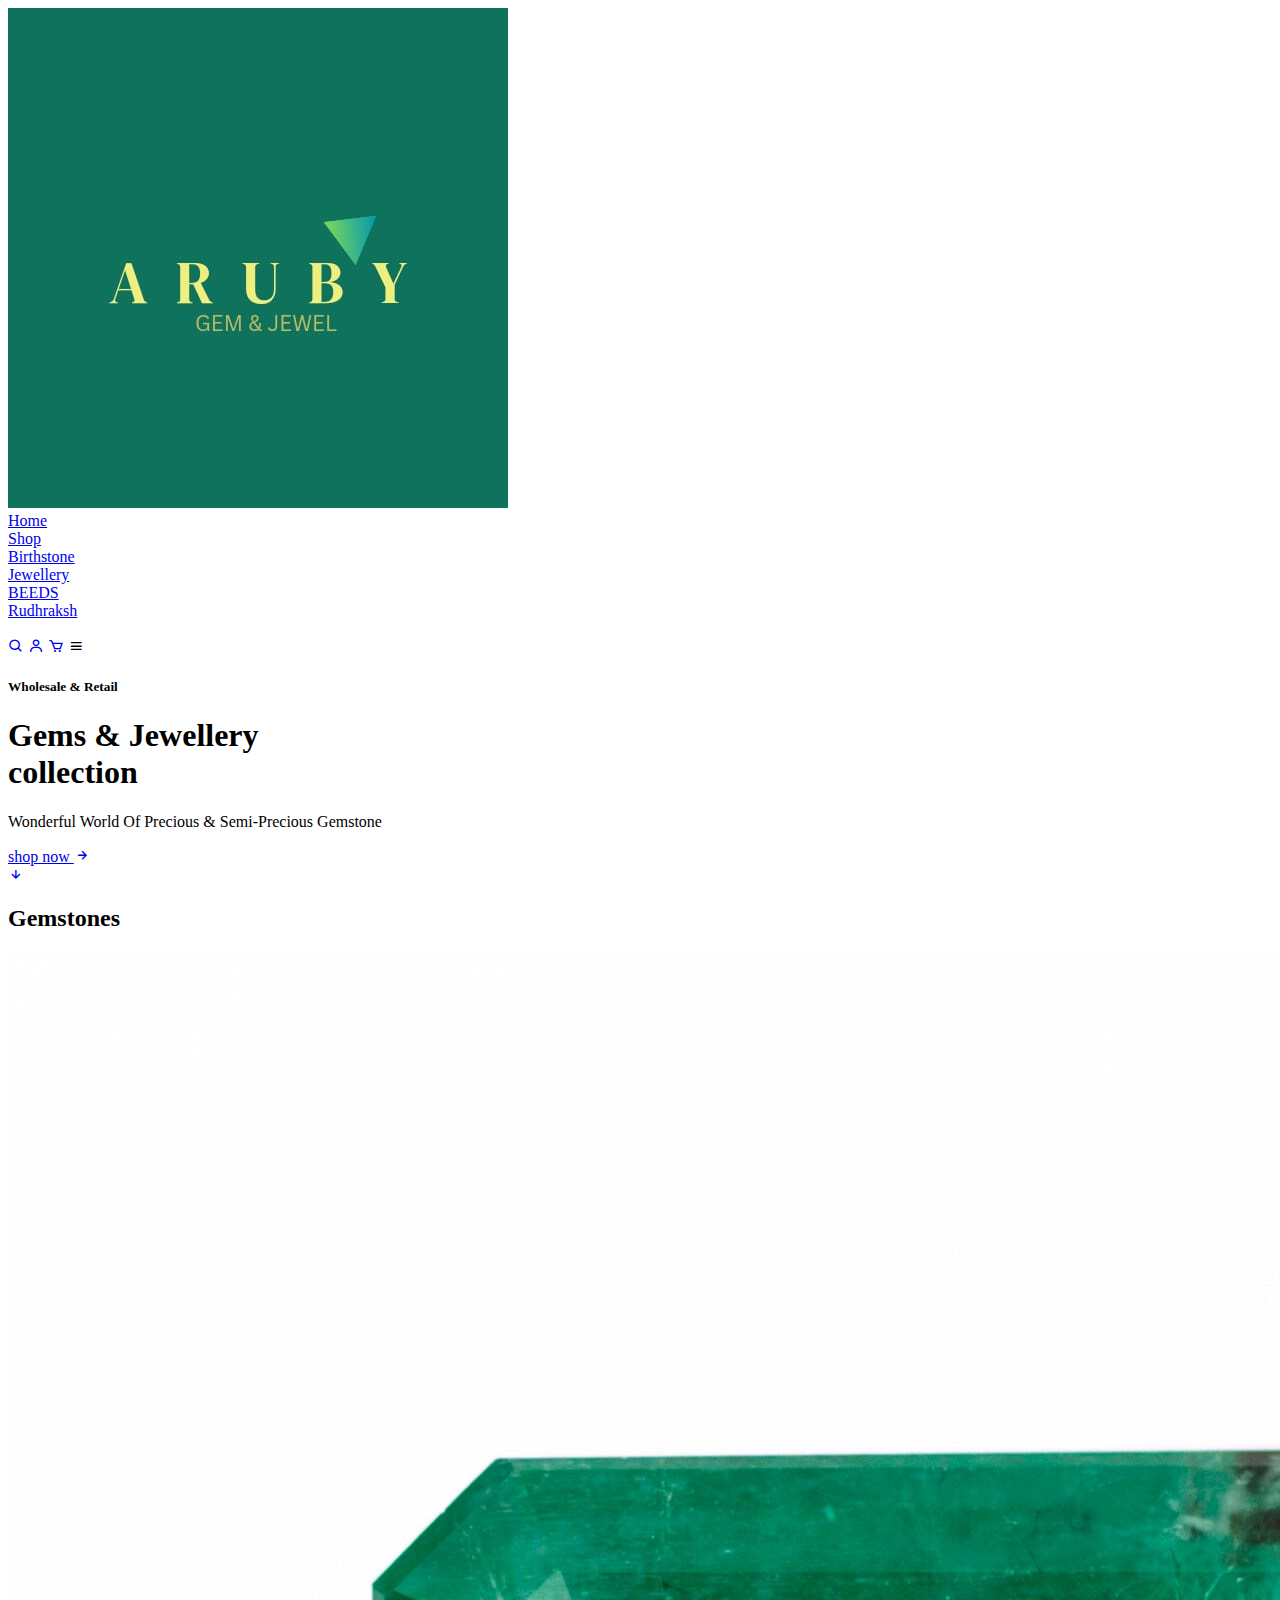
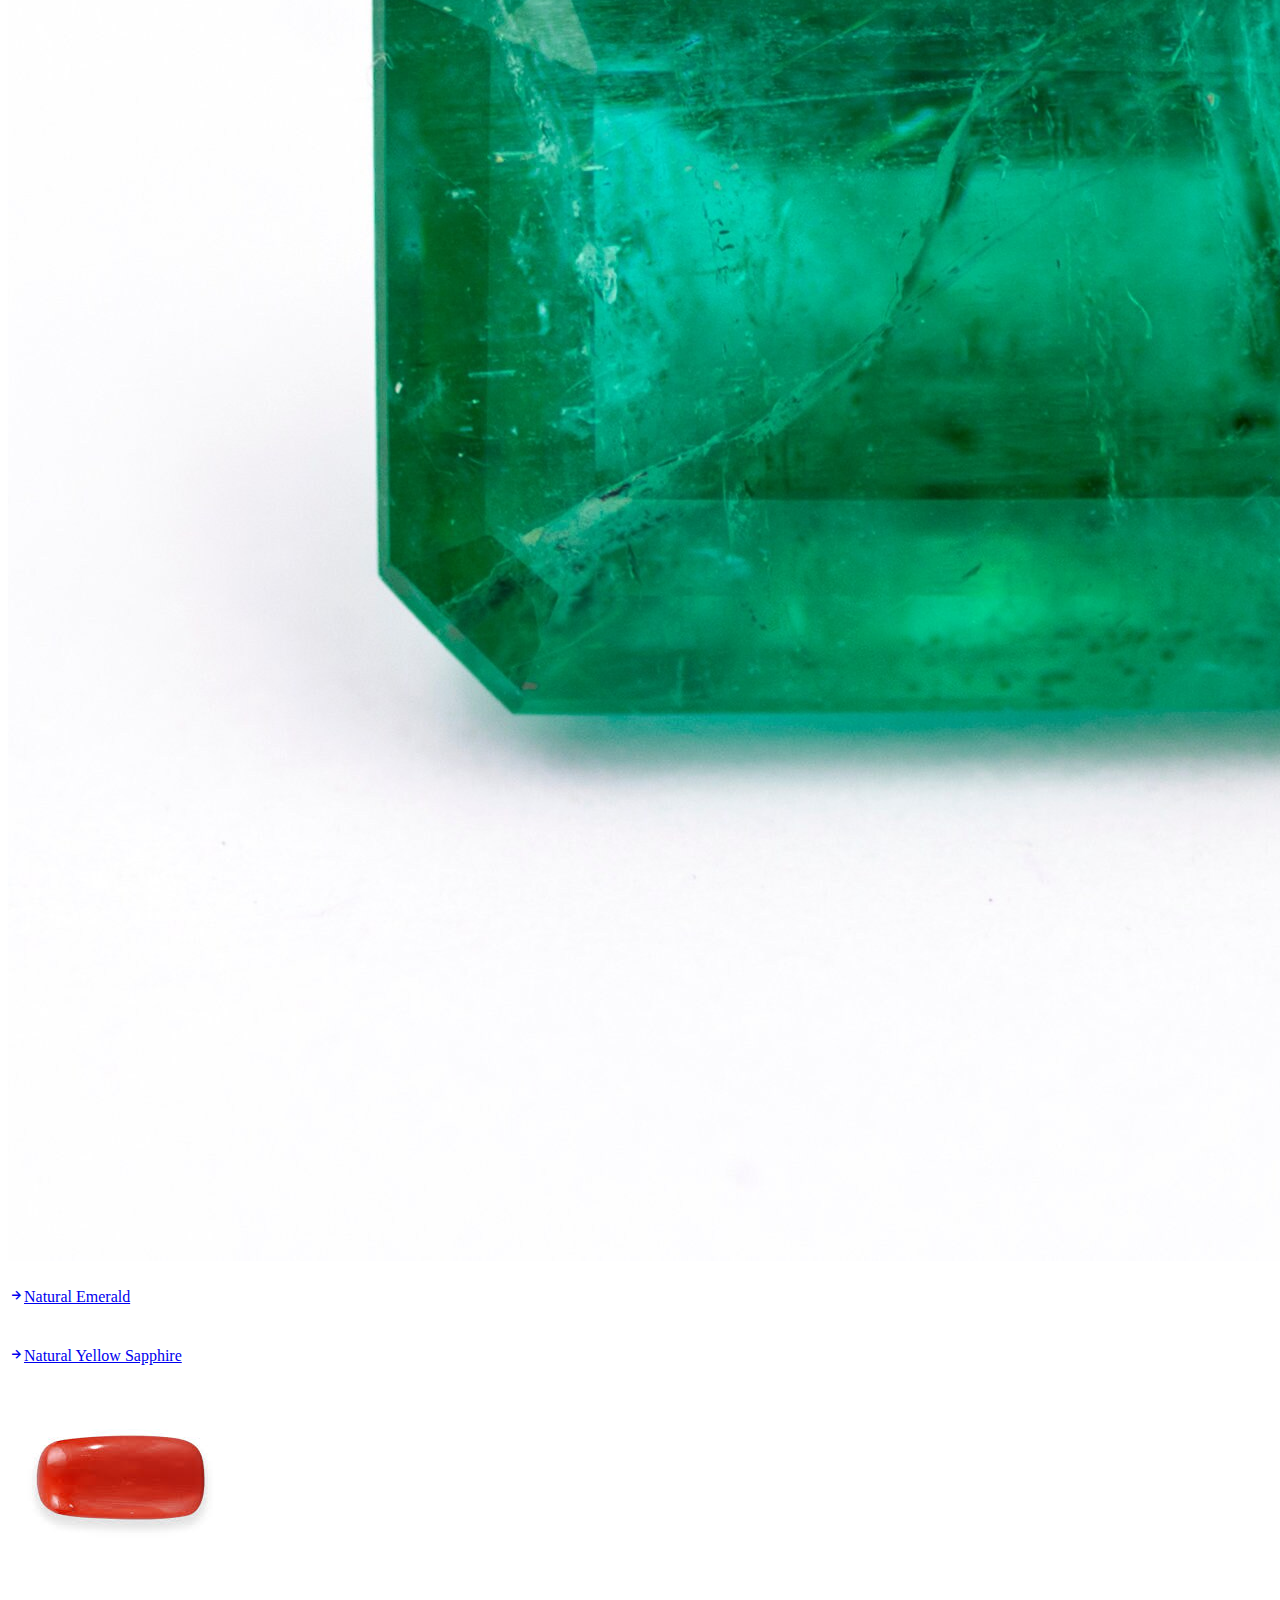
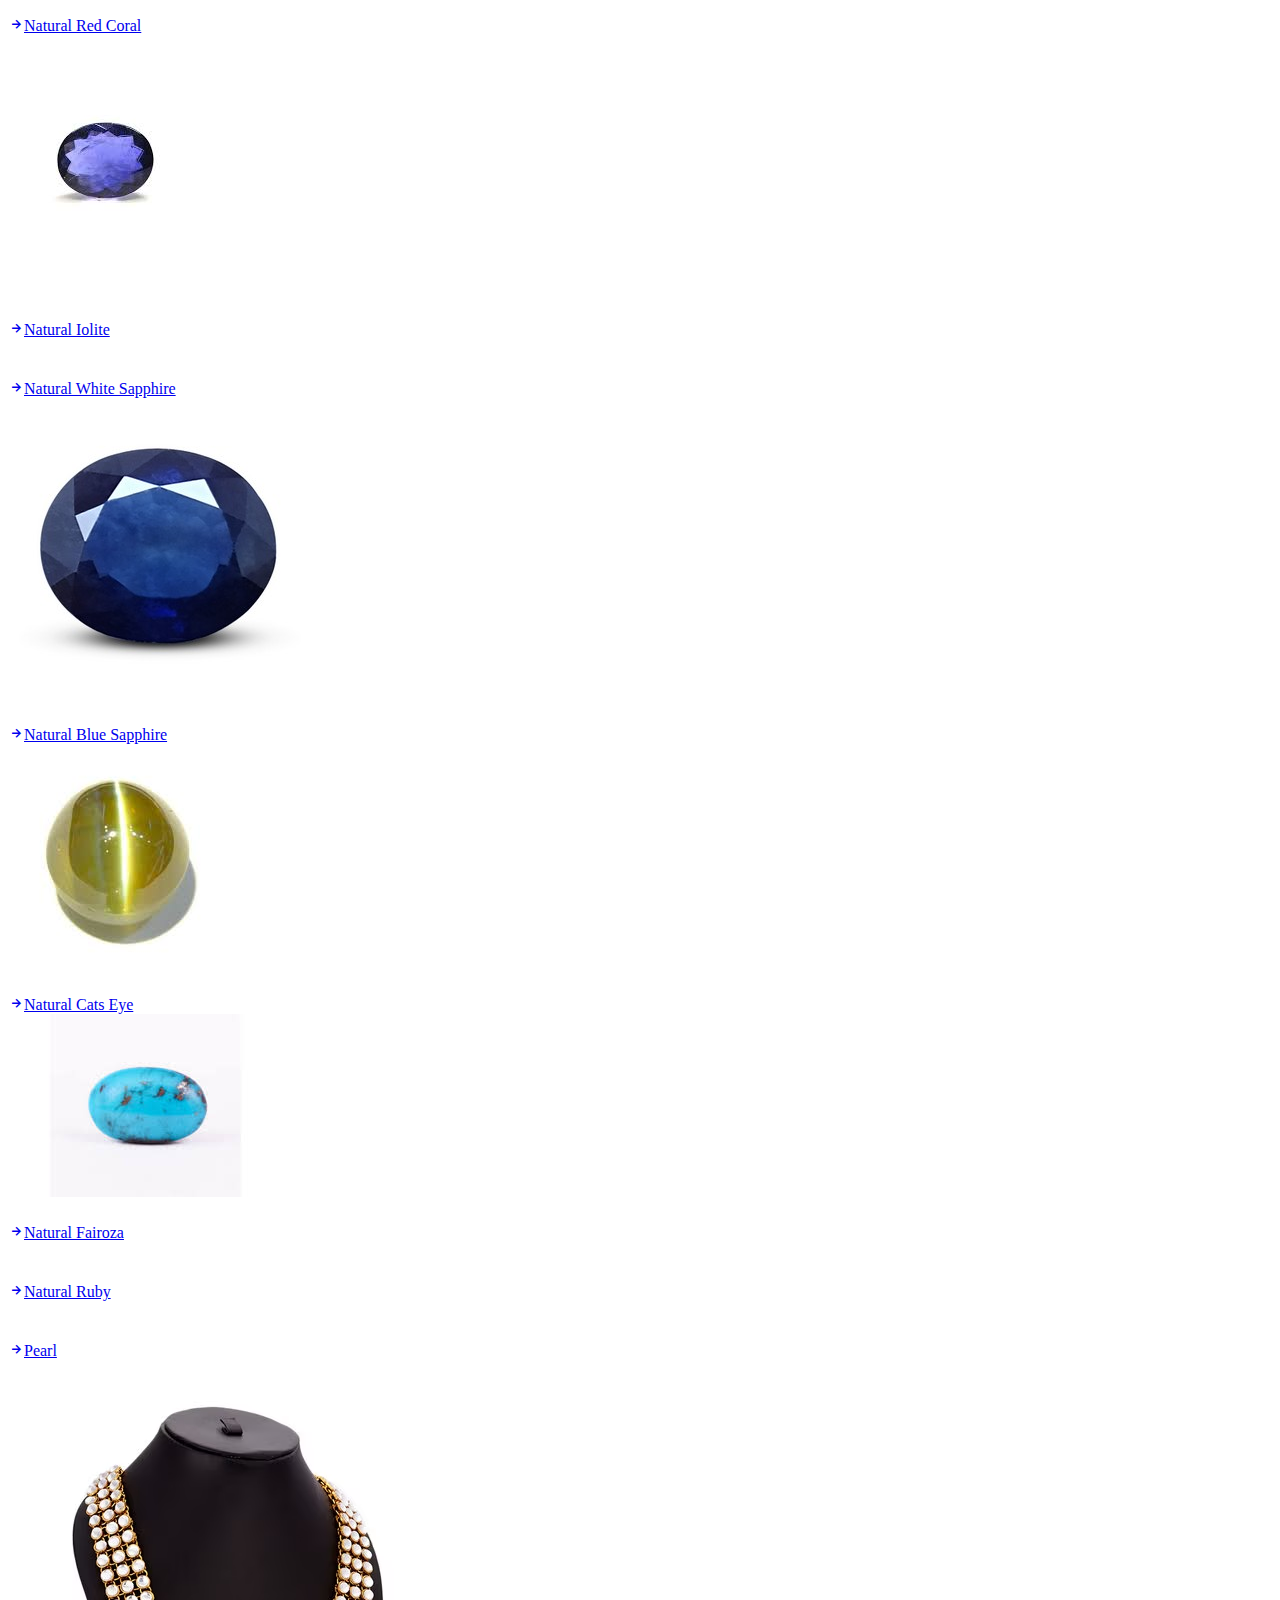
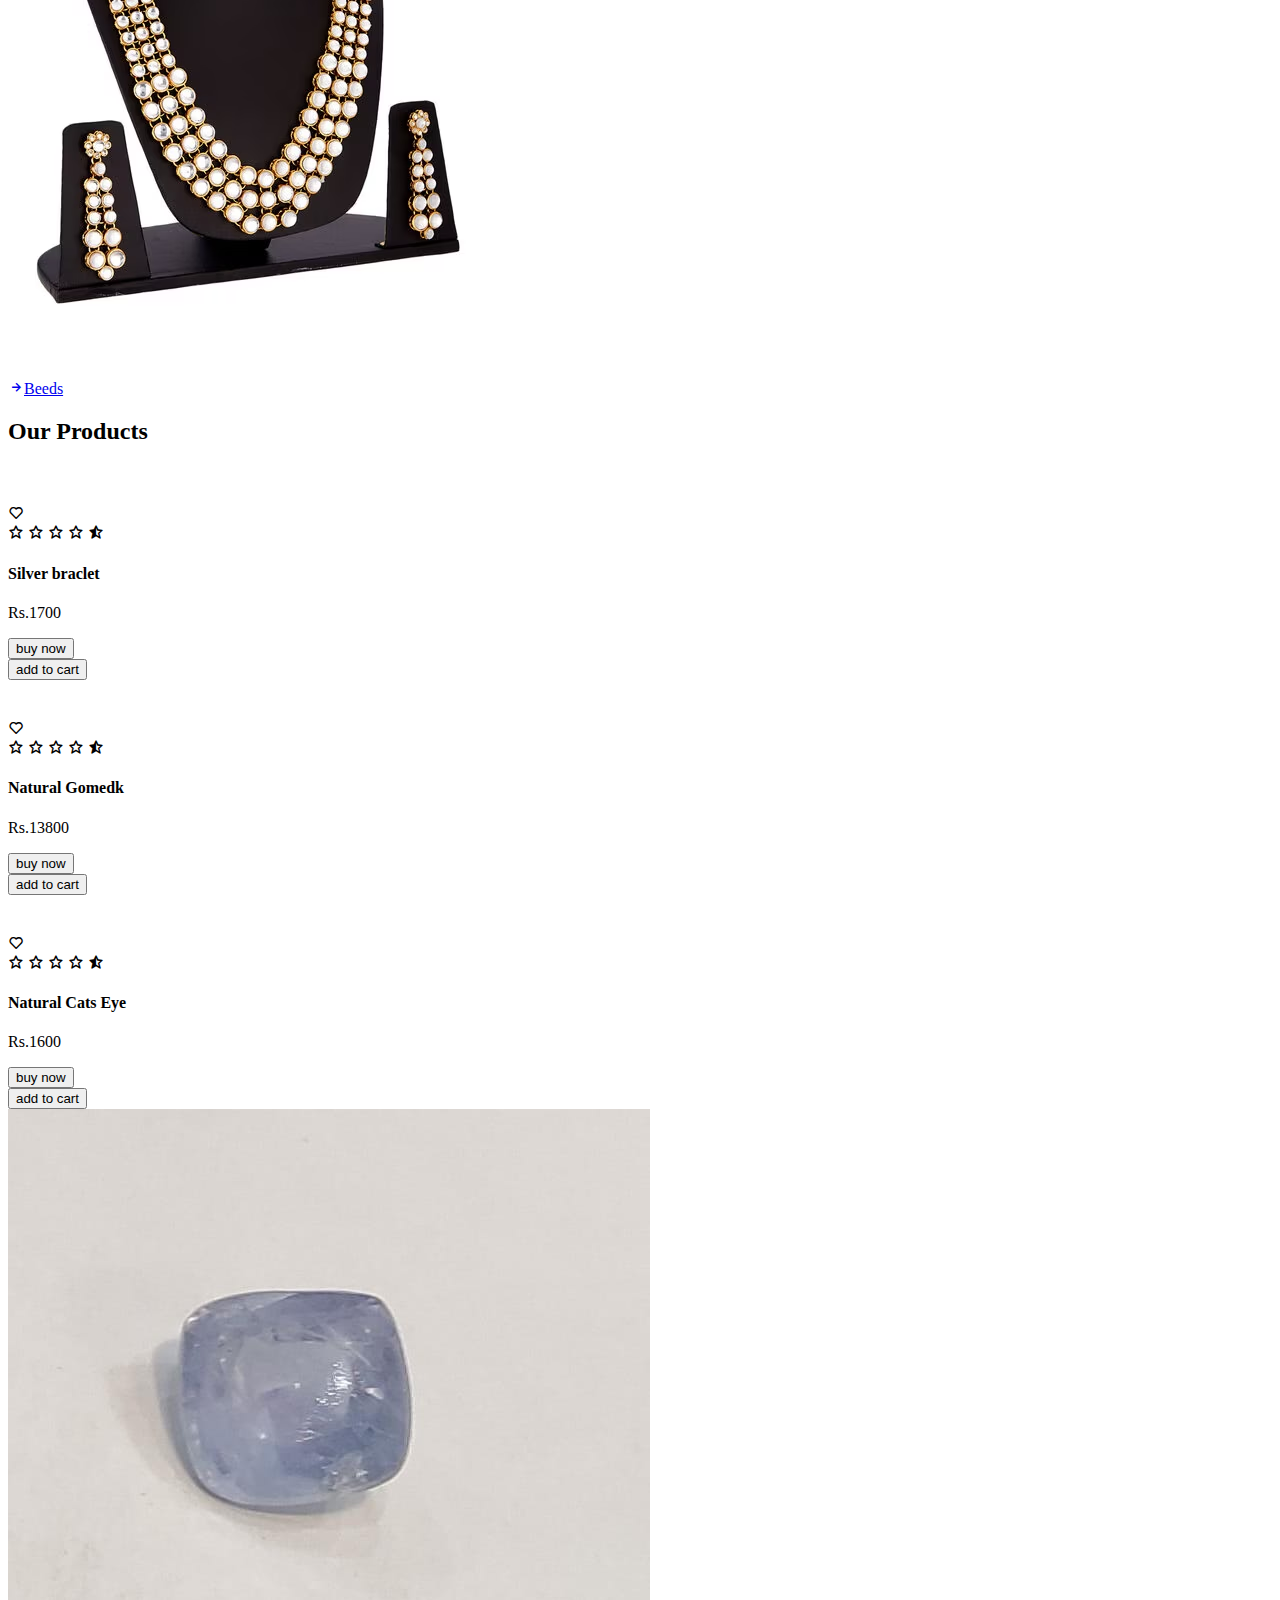
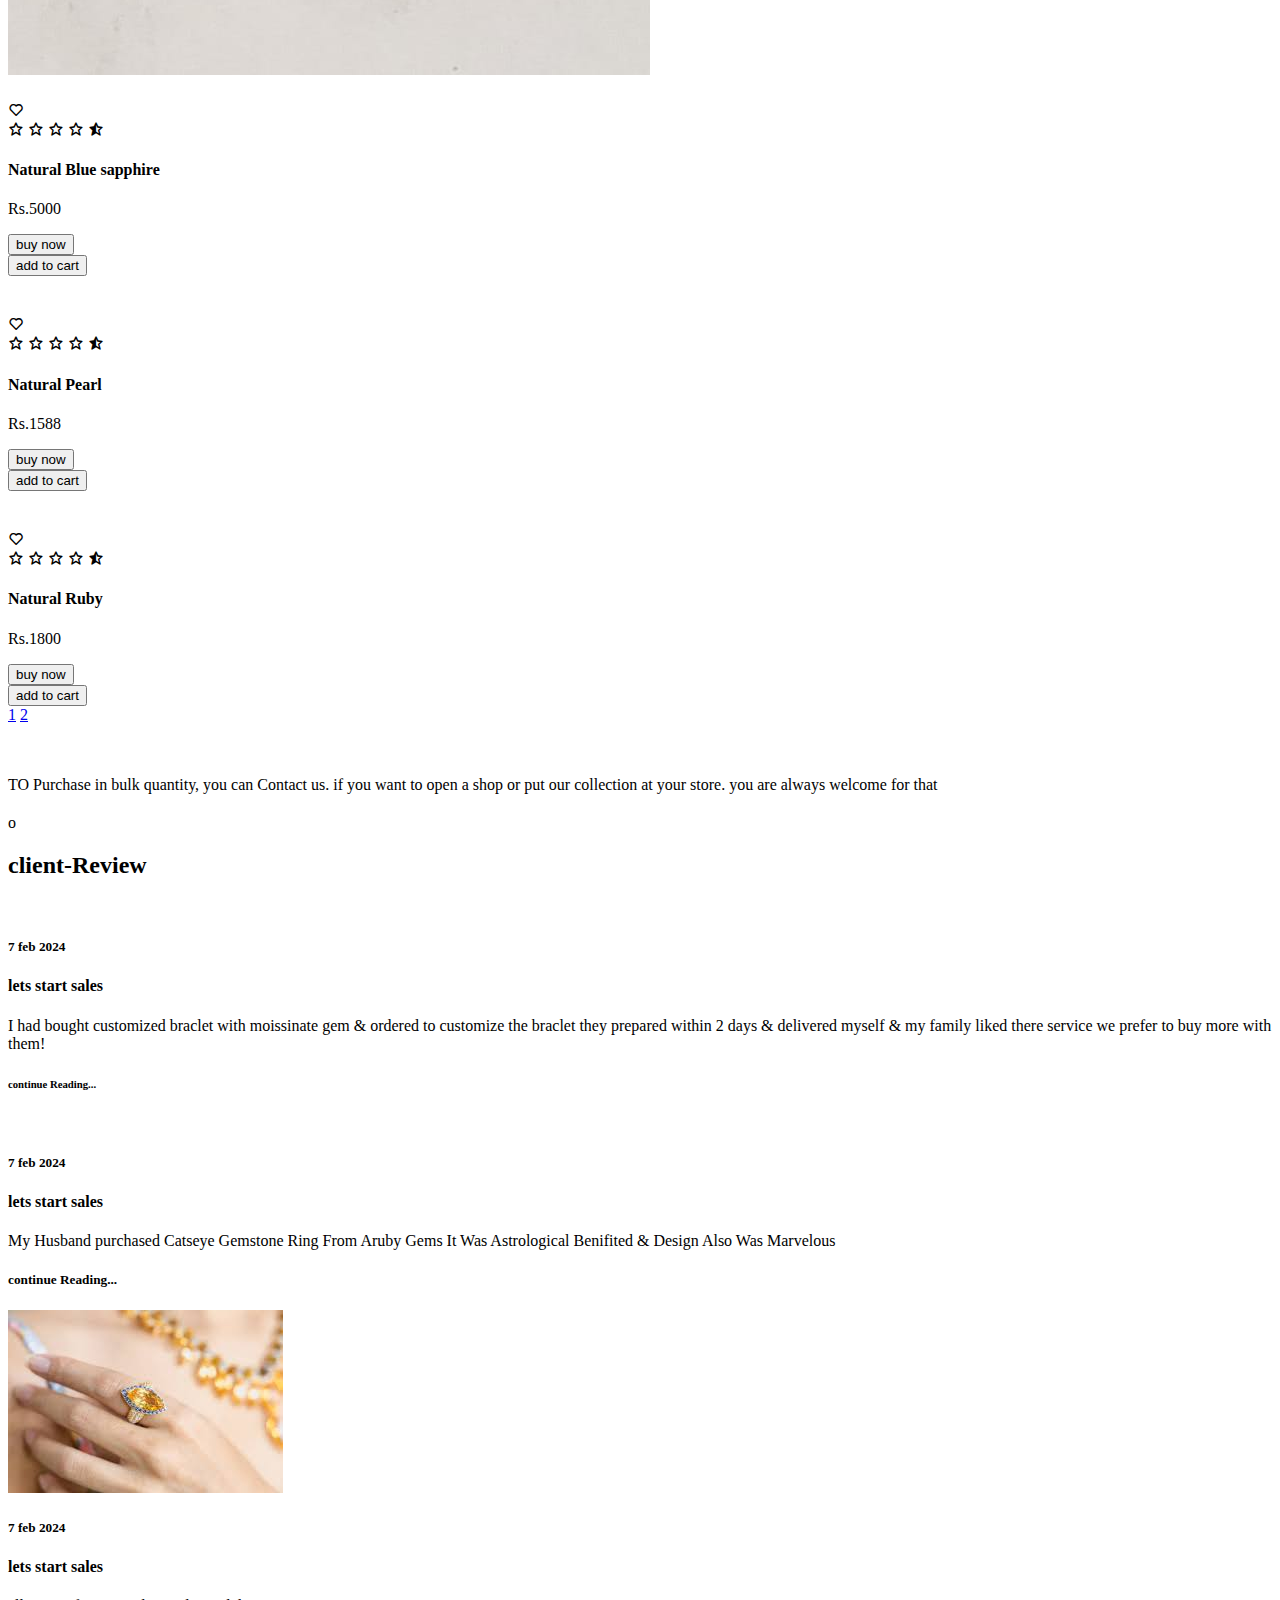
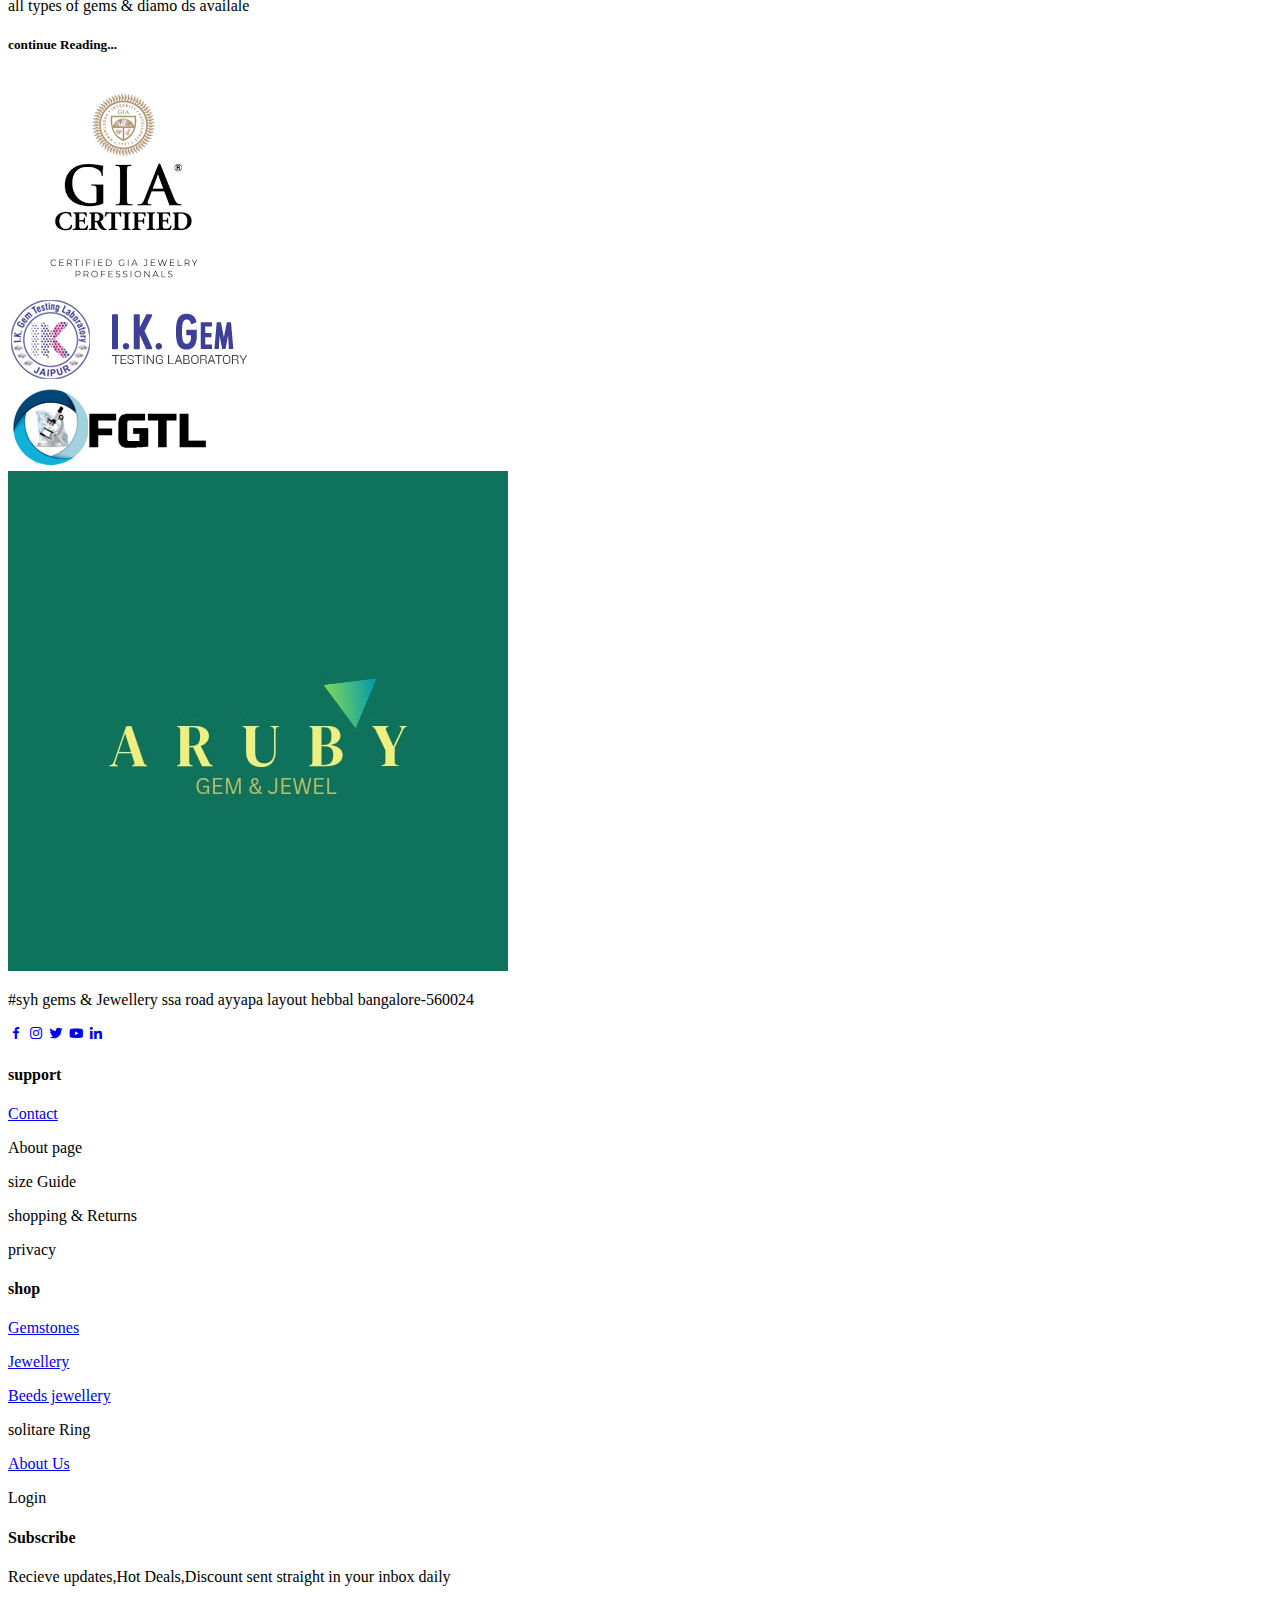
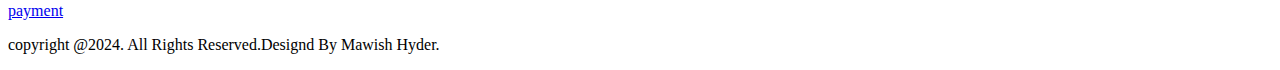
==== index.html @ 0c0f2cfe "add" ====
<!DOCTYPE html>
<body lang="en">
<head>
    <meta charset="UTF-8">
    <meta http-equiv="X-UA-Compatible" content="IE=edge">
    <meta name="viewport" content="width=device-width, initial-scale=1.0">
    <meta name="description" content="Shop online on our gemstone portal or visit our Bengaluru Store to explore the finest range of natural colored gemstones &amp; diamonds with authenticity certificate.">
    <meta name="keywords" content="yellow sapphire, blue sapphire, emerald, ruby, diamond, natural gemstone, real gemstone, gemstone portal">
    <title> Eccommerce Responsive full website</title>
    <!--css-link-->
    <link rel="stylesheet" href="style.css">
    <link rel="preconnect" href="https://fonts.googleapis.com">
<link rel="preconnect" href="https://fonts.gstatic.com" crossorigin>
<link href="https://fonts.googleapis.com/css2?family=Jost:wght@100;200;300;400;500;
600;700&display=swap" rel="stylesheet">
<link rel="stylesheet">

<link rel="stylesheet" href="https://cdnjs.cloudflare.com/ajax/libs/font-awesome/4.7.0/css/font-awesome.min.css" integrity="sha512-DTOQO9RWCH3ppGqcWaEA1BIZOC6xxalwEsw9c2QQeAIftl+Vegovlnee1c9QX4TctnWMn13TZye+giMm8e2LwA==" crossorigin="anonymous"
referrerpolicy="no-referrer" />

<link rel="stylesheet"
  href="https://unpkg.com/boxicons@latest/css/boxicons.min.css">
  </head>
</body>

  <header>
    <a href="#"class="logo"><img src="logo1 (1).jpeg"alt=""></a>

            <u1 class="navmenu">
                <li><a class="active" href="index.html">Home</a></li>
               <li><a href="shop.html">Shop</a></li>
                <li><a href="products syh/gemstones.html">Birthstone</a></li>
                <li><a href="jewellery.html">Jewellery</a></li>
                <li><a href="beeds/beeds.html">BEEDS</a></li>

                <li><a href="#">Rudhraksh</a></li>
                <li id="lg-bag"><a href="add to cart.html/addtocart.html"><i class="far fa-shopping-bag"></i></a></li>
                <a href="#" id="close"><i class="far fa-shopping-bag"></i></a>
                
            </u1>
            <!--for responsive button-->
        <div class="nav-icon">
            <a href="#"><i class='bx bx-search'></i></a>
            <a href="#"><i class='bx bx-user'></i></a>
            <a href="#"><i class='bx bx-cart'></i></a>
            
            <div class="bx bx-menu" id="menu-icon"></div>
        </div>
         </header>
    <section class="main-home">
        <div class="main-text">

            <h5>Wholesale & Retail</h5>
            <h1>Gems & Jewellery<br>collection</h1>
            <p>Wonderful World Of Precious & Semi-Precious Gemstone</p>

            <a href="shop.html" class="main-btn">shop now <i class='bx bx-right-arrow-alt'></i></a>
        </div>

        <div class="down-arrow">
            <a href="#gemstones" class="down"><i class='bx bx-down-arrow-alt' ></i></a>
        </div>
        
    </section>
    
    <!--gemstone-->
</section class="gemstones" id="gemstones">
<div class="center-text">
    <h2>Gemstones</h2>
</div>

         <div class="products">
            <div class="row">
                <img src="emerald - Copy.jpg" alt="" >
                <div class="product-text">
                    <h5></h5>
                    <p></p>
                </div>

                <div class="arrow">
                    <a href="emerald.html"><i class='bx bx-right-arrow-alt' ></i>Natural Emerald</a>
                </div>
                </div>
                <div class="row">
                    <img src="pukhraj.webp" alt="" >
                    <div class="product-text">
                        <h5></h5>
                        <p></p>
                    </div>
    
                    <div class="arrow">
                        <a href="pukhraj.html"><i class='bx bx-right-arrow-alt' ></i>Natural Yellow Sapphire</a>
                    </div>
                    </div>
                    <div class="row">
                        <img src="coral.jpg" alt="" >
                        <div class="product-text">
                            <h5></h5>
                            <p></p>
                        </div>
        
                        <div class="arrow">
                            <a href="coral.html"><i class='bx bx-right-arrow-alt' ></i>Natural Red Coral</a>
                        </div>
                        </div>
                        <div class="row">
                            <img src="iolite.jpg" alt="" >
                            <div class="product-text">
                                <h5></h5>
                                <p></p>
                            </div>
            
                            <div class="arrow">
                                <a href="#"><i class='bx bx-right-arrow-alt' ></i>Natural Iolite</a>
                            </div>
                            </div>
                            <div class="row">
                                <img src="white sapphire.jpg" alt="" >
                                <div class="product-text">
                                    <h5></h5>
                                    <p></p>
                                </div>
                
                                <div class="arrow">
                                    <a href="#"><i class='bx bx-right-arrow-alt' ></i>Natural White Sapphire</a>
                                </div>
                                </div>
                    <div class="row">
                        <img src="Blue-Sapphire-Gemstone111111111 copy.jpg" alt="" >
                        <div class="product-text">
                            <h5></h5>
                            <p></p>
                        </div>

                        <div class="arrow">
                    <a href="blue.html"><i class='bx bx-right-arrow-alt' ></i>Natural Blue Sapphire</a>
                </div>
                </div>
                <div class="row">
                    <img src="cats eye ew.jpg" alt="" >
                    <div class="product-text">
                        <h5></h5>
                        <p></p>
                    </div>
                        <div class="arrow">
                            <a href="cats.html"><i class='bx bx-right-arrow-alt' ></i>Natural Cats Eye</a>
                        </div>
                    </div>
                        <div class="row">
                            <img src="ira fairoa ew.jpg" alt="" >
                            <div class="product-text">
                                <h5></h5>
                                <p></p>
                            </div>
                            <div class="arrow">
                                <a href="#"><i class='bx bx-right-arrow-alt' ></i>Natural Fairoza</a>
                            </div>
                            </div>
                            <div class="row">
                                <img src="gomed-hessonite-stone.jpg" alt="" >
                                <div class="product-text">
                                    <h5></h5>
                                    <p></p>
                                </div>
        
                                <div class="arrow">
                            <a href="ruby.html"><i class='bx bx-right-arrow-alt' ></i>Natural Ruby</a>
                        </div>
                        </div>
                        <div class="row">
                            <img src="pearl.jpg" alt="" >
                            <div class="product-text">
                                <h5></h5>
                                <p></p>
                            </div>
                                <div class="arrow">
                                    <a href="pearl.html"><i class='bx bx-right-arrow-alt' ></i>Pearl</a>
                                </div>
                            </div>
                                <div class="row">
                                    <img src="beedsimg.avif" alt="" >
                                    <div class="product-text">
                                        <h5></h5>
                                        <p></p>
                                    </div>
                                    <div class="arrow">
                                        <a href="beeds/beeds.html"><i class='bx bx-right-arrow-alt' ></i>Beeds</a>
                                    </div>
                                    </div>
                        </div>



                    </section>
           <style>
            .intl-tel-input,
                    .iti {
                        width: 100%;
                    }
                </style>
                <style>
                    .add-to-wishlist {
                        color: red;
                    }
            
                    .js-cookie-consent.cookie-consent {
                        background: #eaeff4;
                        color: #4c545f;
                        position: fixed;
                        padding: 11px 30px;
                        bottom: 0;
                        width: 100%;
                    }
            
                    .js-cookie-consent-agree.cookie-consent__agree {
                        padding: 4px 11px;
                        font-family: "Mulish";
                        font-size: 14px;
                        color: white;
                        border-radius: 4px;
                        background: var(--button, linear-gradient(90deg, #a8b3d9 0%, #162c55 100%));
                        border: 0;
                        font-weight: bold;
                        text-transform: uppercase;
                        cursor: pointer;
                        position: absolute;
                        right: 68px;
                        top: 7px;
                    }
                </style>
                <!-- Global site tag (gtag.js) - Google Analytics -->
            
                <!-- Google tag (gtag.js) -->
                <script async src="https://www.googletagmanager.com/gtag/js?id=G-P255GEZPVM"></script>
                <script>
                    window.dataLayer = window.dataLayer || [];
            
                    function gtag() {
                        dataLayer.push(arguments);
                    }
                    gtag('js', new Date());
                    gtag('config', 'G-P255GEZPVM');
                    gtag('config', 'AW-820262520');
                </script>
            
                <!-- Hotjar Tracking Code for my site -->
                <script>
                    (function(h, o, t, j, a, r) {
                        h.hj = h.hj || function() {
                            (h.hj.q = h.hj.q || []).push(arguments)
                        };
                        h._hjSettings = {
                            hjid: 3851968,
                            hjsv: 6
                        };
                        a = o.getElementsByTagName('head')[0];
                        r = o.createElement('script');
                        r.async = 1;
                        r.src = t + h._hjSettings.hjid + j + h._hjSettings.hjsv;
                        a.appendChild(r);
                    })(window, document, 'https://static.hotjar.com/c/hotjar-', '.js?sv=');
                </script>
            
            
            
            
            
            
            
                <!-- Event snippet for Call from Mobile Website conversion page
                    In your html page, add the snippet and call gtag_report_conversion when someone clicks on the chosen link or button. -->
                <script>
                    function gtag_report_conversion(url) {
                        var callback = function() {
                            if (typeof(url) != 'undefined') {
                                window.location = url;
                            }
                        };
                        gtag('event', 'conversion', {
                            'send_to': 'AW-820262520/v2BWCNLT5pUBEPjskIcD',
                            'event_callback': callback
                        });
                        return false;
                    }
                </script>
            
                <!-- Basic Code: Facebook Pixel Code -->
                <script>
                    ! function(f, b, e, v, n, t, s) {
                        if (f.fbq) return;
                        n = f.fbq = function() {
                            n.callMethod ?
                                n.callMethod.apply(n, arguments) : n.queue.push(arguments)
                        };
                        if (!f._fbq) f._fbq = n;
                        n.push = n;
                        n.loaded = !0;
                        n.version = '2.0';
                        n.queue = [];
                        t = b.createElement(e);
                        t.async = !0;
                        t.src = v;
                        s = b.getElementsByTagName(e)[0];
                        s.parentNode.insertBefore(t, s)
                    }(window, document, 'script',
                        'https://connect.facebook.net/en_US/fbevents.js');
                    fbq('init', '410404127028620');
                </script>
                <script>
                    fbq('track', 'Search');
                    fbq('track', 'PageView');
                    fbq('track', 'ViewContent');
                    fbq('track', 'Contact');
                    fbq('track', 'Lead');
                </script>
                <noscript><img height="1" width="1" style="display:none"
                        src=""></noscript>
                <!-- End Facebook Pixel Code -->
            
                <!--- Added for SEO purpose -->
            
                <meta name="facebook-domain-verification" content="nob0b8kdei02yi5h8h9pfzkxrlmgpz">
                <!-- Bing Conversion Code Start here -->
                <script>
                    (function(w, d, t, r, u) {
                        var f, n, i;
                        w[u] = w[u] || [], f = function() {
                                var o = {
                                    ti: "9900995752",
                                    enableAutoSpaTracking: true
                                };
                                o.q = w[u], w[u] = new UET(o), w[u].push("pageLoad")
                            },
                            n = d.createElement(t), n.src = r, n.async = 1, n.onload = n.onreadystatechange = function() {
                                var s = this.readyState;
                                s && s !== "loaded" && s !== "complete" || (f(), n.onload = n.onreadystatechange = null)
                            },
                            i = d.getElementsByTagName(t)[0], i.parentNode.insertBefore(n, i)
                    })
                    (window, document, "script", "//bat.bing.com/bat.js", "uetq");
                </script>
                    <!-- Bing Conversion Code ends here -->

    <!-- Taboola Pixel Code -->
    <script type='text/javascript'>
        window._tfa = window._tfa || [];
        window._tfa.push({
            notify: 'event',
            name: 'page_view',
            id: 1558213
        });
        ! function(t, f, a, x) {
            if (!document.getElementById(x)) {
                t.async = 1;
                t.src = a;
                t.id = x;
                f.parentNode.insertBefore(t, f);
            }
        }(document.createElement('script'),
            document.getElementsByTagName('script')[0],
            '//cdn.taboola.com/libtrc/unip/1558213/tfa.js',
            'tb_tfa_script');
    </script>
    <!-- End of Taboola Pixel Code -->
    <style>
        div#sort-block fieldset#msorting .d-block:nth-child(1) {
            border-right: 1px solid #000;
        }

        .desktop-filter .dropdown-menu label,
        .desktop-filter .dropdown-menu input {
            margin-top: 0px;
            font-size: 14px;
            position: relative;
            left: -14px;
            top: 3px;
        }

        .card-slt-actv {
            background: #ddd9d9;
            padding: 5px 10px;
            border-radius: 5px;
            color: #000;
            margin: 0 10px 0px 0px;
        }

        .card-slt-actv a {
            margin-left: 5px;
        }

        .selected {
            display: inline-flex;
            padding: 10px 30px;
            margin-bottom: 0;
        }

        @media (max-width:768px) {
            #desktopFilter {
                display: none;
            }
        }
        </style>
<!--Birthstone-->
</section class="Birthstone" id="Birthstone">
<div class="center-text">
    <h2>Our Products</h2>
</div>


<div class="products">
    <div class="row">
        <img src="silvder1.jpeg" alt="" >
        <div class="product-text">
            <h5></h5>
        </div>

        <div class="heart-icon">
            <i class='bx bx-heart'></i>
        </div>
        <div class="ratting">
            <i class='bx bx-star' ></i>
            <i class='bx bx-star' ></i>
            <i class='bx bx-star' ></i>
            <i class='bx bx-star' ></i>
            <i class='bx bxs-star-half' ></i>
        </div>
    <div class="price">
        <h4>Silver braclet </h4>
        <p>Rs.1700</p>
        <div class="btn-groups">
            <button type="button" class="buy now">
                <i class="fas fa-shopping-wallet"></i> buy now
            </button>
        </div>

            <div class="btn-groups">
                <button type="button" class="add-cart-btn">
                    <i class="fas fa-shopping-cart"></i> add to cart
                </button>
            </div>
    
    </div>
    </div>
    
    <div class="row" onclick="window.location.href='sproduct.html'">
        <img src="gomedk clear.jpeg" alt="" >
       <div class="product-text">
           <h5></h5>
       </div>

       <div class="heart-icon">
           <i class='bx bx-heart'></i>
       </div>
       <div class="ratting">
           <i class='bx bx-star' ></i>
           <i class='bx bx-star' ></i>
           <i class='bx bx-star' ></i>
           <i class='bx bx-star' ></i>
           <i class='bx bxs-star-half' ></i>
       </div>

   <div class="price">
       <h4>Natural Gomedk </h4>
        <p>Rs.13800</p>
        <div class="btn-groups">
            <button type="button" class="buy now">
                <i class="fas fa-shopping-wallet"></i> buy now
            </button>
        </div>

            <div class="btn-groups">
                <button type="button" class="add-cart-btn">
                    <i class="fas fa-shopping-cart"></i> add to cart
                </button>
            </div>
    </div>
    </div>
    <div class="row">
        <img src="WhatsApp Image 2023-11-11 at 9.13.48 PM.jpeg" alt="" >
        <div class="product-text">
            <h5></h5>
        </div>
        <div class="heart-icon">
            <i class='bx bx-heart'></i>
        </div>
        <div class="ratting">
            <i class='bx bx-star' ></i>
            <i class='bx bx-star' ></i>
            <i class='bx bx-star' ></i>
            <i class='bx bx-star' ></i>
            <i class='bx bxs-star-half' ></i>
        </div>

    <div class="price">
        <h4>Natural Cats Eye</h4>
        <p>Rs.1600</p>
        <div class="btn-groups">
            <button type="button" class="buy now">
                <i class="fas fa-shopping-wallet"></i> buy now
            </button>
        </div>

            <div class="btn-groups">
                <button type="button" class="add-cart-btn">
                    <i class="fas fa-shopping-cart"></i> add to cart
                </button>
            </div>
    </div>
    </div>
    <div class="row">
        <img src="cey lue.jpg" alt="" >
        <div class="product-text">
            <h5></h5>
        </div>
        <div class="heart-icon">
            <i class='bx bx-heart'></i>
        </div>
        <div class="ratting">
            <i class='bx bx-star' ></i>
            <i class='bx bx-star' ></i>
            <i class='bx bx-star' ></i>
            <i class='bx bx-star' ></i>
            <i class='bx bxs-star-half' ></i>
        </div>

    <div class="price">
        <h4>Natural Blue sapphire</h4>
        <p>Rs.5000</p>
        <div class="btn-groups">
            <button type="button" class="buy now">
                <i class="fas fa-shopping-wallet"></i> buy now
            </button>
        </div>

            <div class="btn-groups">
                <button type="button" class="add-cart-btn">
                    <i class="fas fa-shopping-cart"></i> add to cart
                </button>
            </div>
    </div>
    </div>
    <div class="row">
        <img src="pearl.jpg" alt="" >
        <div class="product-text">
            <h5></h5>
        </div>
        <div class="heart-icon">
            <i class='bx bx-heart'></i>
        </div>
        <div class="ratting">
            <i class='bx bx-star' ></i>
            <i class='bx bx-star' ></i>
            <i class='bx bx-star' ></i>
            <i class='bx bx-star' ></i>
            <i class='bx bxs-star-half' ></i>
        </div>

    <div class="price">
        <h4>Natural Pearl</h4>
        <p>Rs.1588</p>
        <div class="btn-groups">
            <button type="button" class="buy now">
                <i class="fas fa-shopping-wallet"></i> buy now
            </button>
        </div>

            <div class="btn-groups">
                <button type="button" class="add-cart-btn">
                    <i class="fas fa-shopping-cart"></i> add to cart
                </button>
            </div>
        </div>
    </div>
    <div class="row">
        <img src="ru1 - Copy copy.jpg" alt="" >
        <div class="product-text">
            <h5></h5>
        </div>
        <div class="heart-icon">
            <i class='bx bx-heart'></i>
        </div>
        <div class="ratting">
            <i class='bx bx-star' ></i>
            <i class='bx bx-star' ></i>
            <i class='bx bx-star' ></i>
            <i class='bx bx-star' ></i>
            <i class='bx bxs-star-half' ></i>
        </div>

    <div class="price">
        <h4>Natural Ruby</h4>
        <p>Rs.1800</p>
        <div class="btn-groups">
            <button type="button" class="buy now">
                <i class="fas fa-shopping-wallet"></i> buy now
            </button>
        </div>

            <div class="btn-groups">
                <button type="button" class="add-cart-btn">
                    <i class="fas fa-shopping-cart"></i> add to cart
                </button>
            </div>
        </div>
    </div>
    </div>
</section>
        </section>
        <section id="pagination" class="section-p1">
            <a href="#">1</a>
            <a href="#">2</a>
            <a href="#"><i class="fal fa-long-arrow-alt-right"></i></a>
        </section>
        




    <!--client-Review-section-->
    <div class="client-Review">
        <h3></h3>
        <img src="" alt="">

        <p>TO Purchase in bulk quantity, you can Contact us.
            
        if you want to open a shop or put our collection at your store.
            you are always welcome for that
        </p>
        <h2></h2>
        <p></p>
    </div>o
    </section>
    <!--update-news-section-->

<section class="update-news"></section>
<div class="up-center-text">
    <h2>client-Review</h2>
</div>
<div class="update-cart">
    <div class="cart">
        <img src="silvder1.jpeg" alt="">
        <h5>7 feb 2024</h5>
        <h4>lets start sales </h4>
        <p>I had bought customized braclet with moissinate gem & ordered to customize the braclet they prepared within 2 days & delivered 
            myself & my family liked there service we prefer to buy more with them!</p>
        <h6>continue Reading...</h6>
    </div>

    <div class="cart">
        <img src="WhatsApp Image 2023-03-10 at 3.19.14 PM - Copy.jpeg" alt="">
        <h5>7 feb 2024</h5>
        <h4>lets start sales </h4>
        <p>My Husband purchased Catseye Gemstone Ring From Aruby Gems It Was Astrological Benifited & Design Also Was Marvelous</p>
        <h5>continue Reading...</h5>
    </div>
    <div class="cart">
        <img src="images (1) - Copy.jpg" alt="">
        <h5>7 feb 2024</h5>
        <h4>lets start sales </h4>
        <p>all types of gems & diamo ds availale</p>
        <h5>continue Reading...</h5>
    </div>
</div>
 <!--brand-->
 <section>
    <div class="brand">
        <div class="brand-content">
            <img src="images.png" alt="" class="">
        </div>
        <div class="brand-content">
            <img src="ikgem.png" alt="" class="">
        </div>
        <div class="brand-content">
            <img src="fgtl.png" alt="" class="">
        </div>
    </div>
   </section>

   
   <section class="Contact">
    <div class="Contact-info">
        <div class="first-info">
            <img src="logo1 (1).jpeg" alt="">
            <p>#syh gems & Jewellery ssa road ayyapa layout hebbal bangalore-560024</p>

            <div class="social-icon">
                            <a href="#"><i class='bx bxl-facebook'></i></a>
            <a href="https://www.instagram.com/syh_jewels_india?igsh=ZTc5enAzM2E1enMx"><i class='bx bxl-instagram' ></i></a>
            <a href="#"><i class='bx bxl-twitter' ></i></a>
            <a href="UCD4bbdomPs5H7G7iA5SgdHg"><i class='bx bxl-youtube' ></i></a>
            <a href="#"><i class='bx bxl-linkedin' ></i></a>
            </div>

        </div>
    <div class="second-info">
        <h4>support</h4>
        <a href="9900995752">Contact</a>
        <p>About page</p>
        <p>size Guide</p>
        <p>shopping & Returns</p>
        <p>privacy</p>
    </div>
    <div class="third-info">
        <h4>shop</h4>
        <a href="products syh/gemstones.html">Gemstones</a>
        <p></p>

        <a href="jewellery.html">Jewellery</a>
        <p></p>
        <a href="#">Beeds jewellery</a>
        <p></p>
        <p>solitare Ring</p>
        </div>
        <div class="fourth-info">
            <a href="about.html">About Us</a>
            <p>Login</p>
        </div>
        <div class="five">
            <h4>Subscribe</h4>
            <p>Recieve updates,Hot Deals,Discount sent straight in your inbox
               daily</p>
               <a href="payment.html">payment</a>
            
        </div>

    
    </div>
   </section>
   <div class="end-text">
    <p>copyright @2024. All Rights Reserved.Designd By Mawish Hyder.</p>
   </div>
   </section>
   
   </section>
    <script src="java.js"></script>
    </body>
</html>
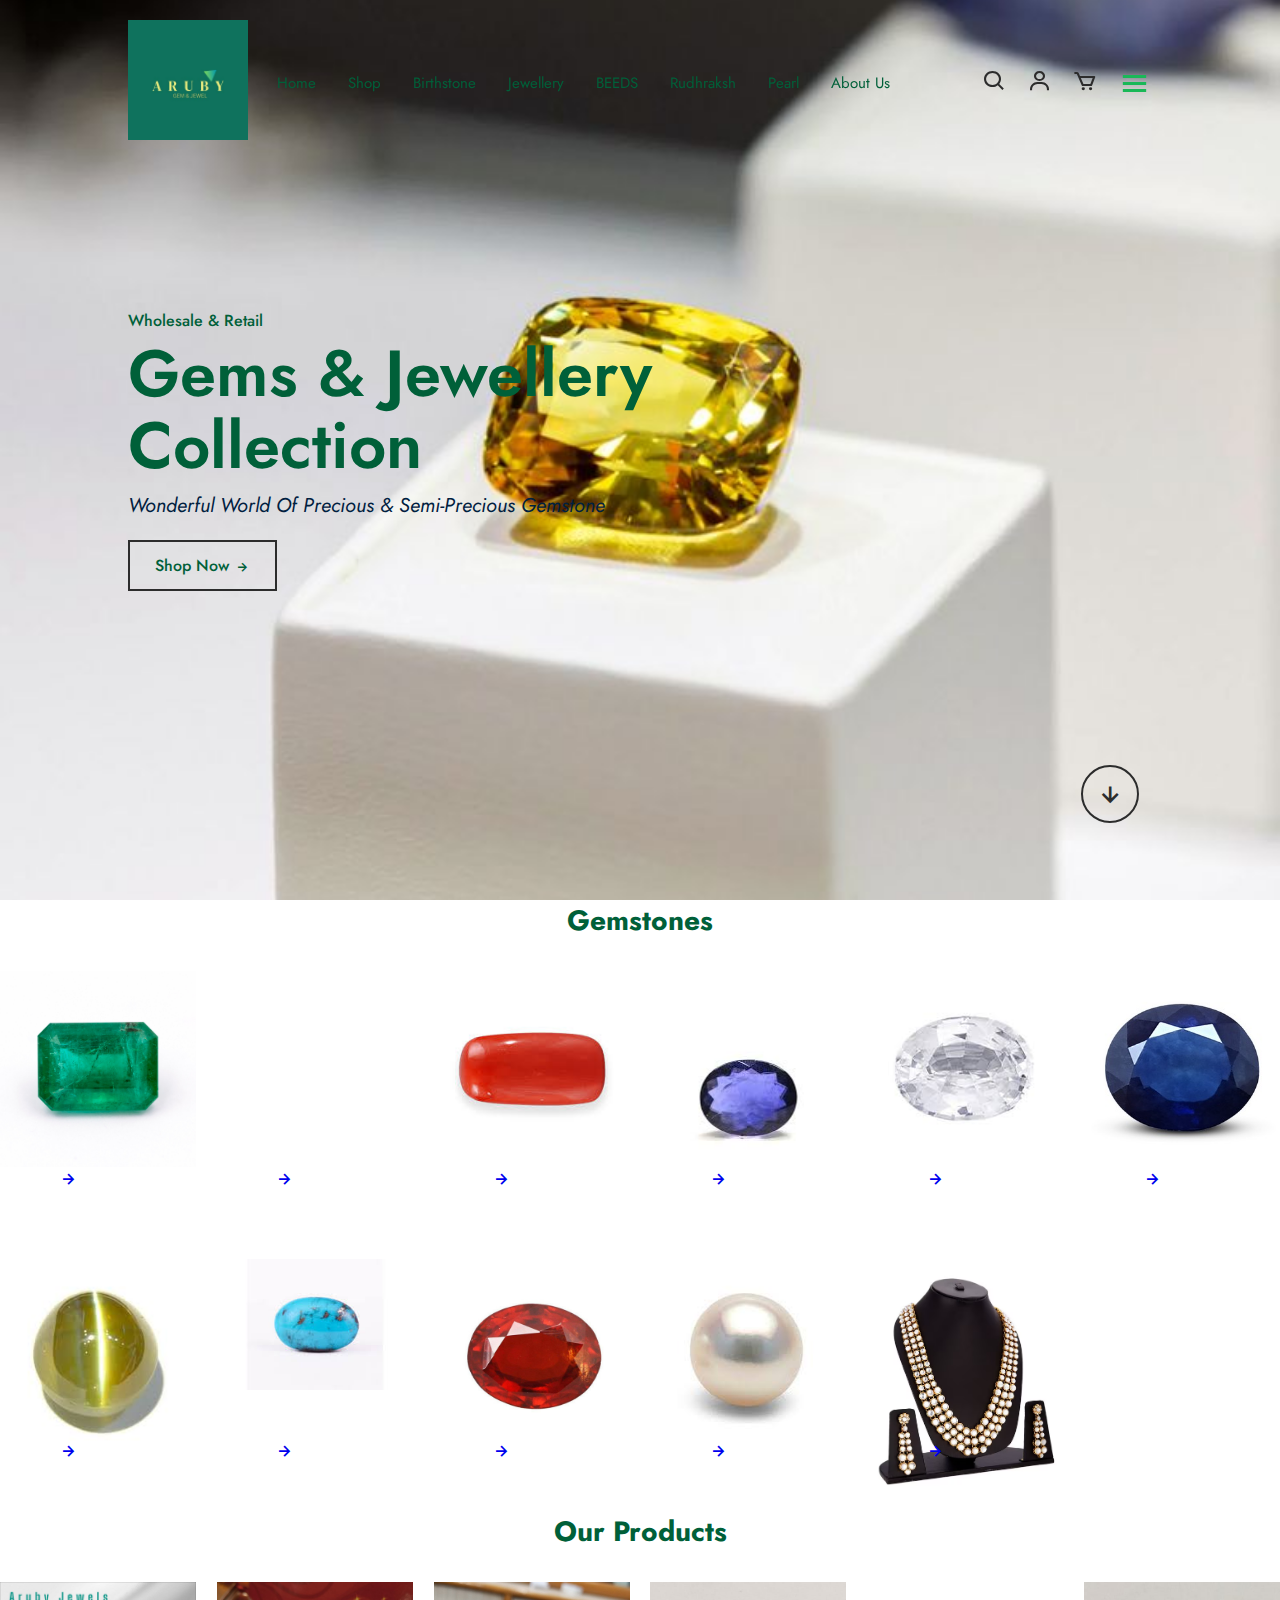
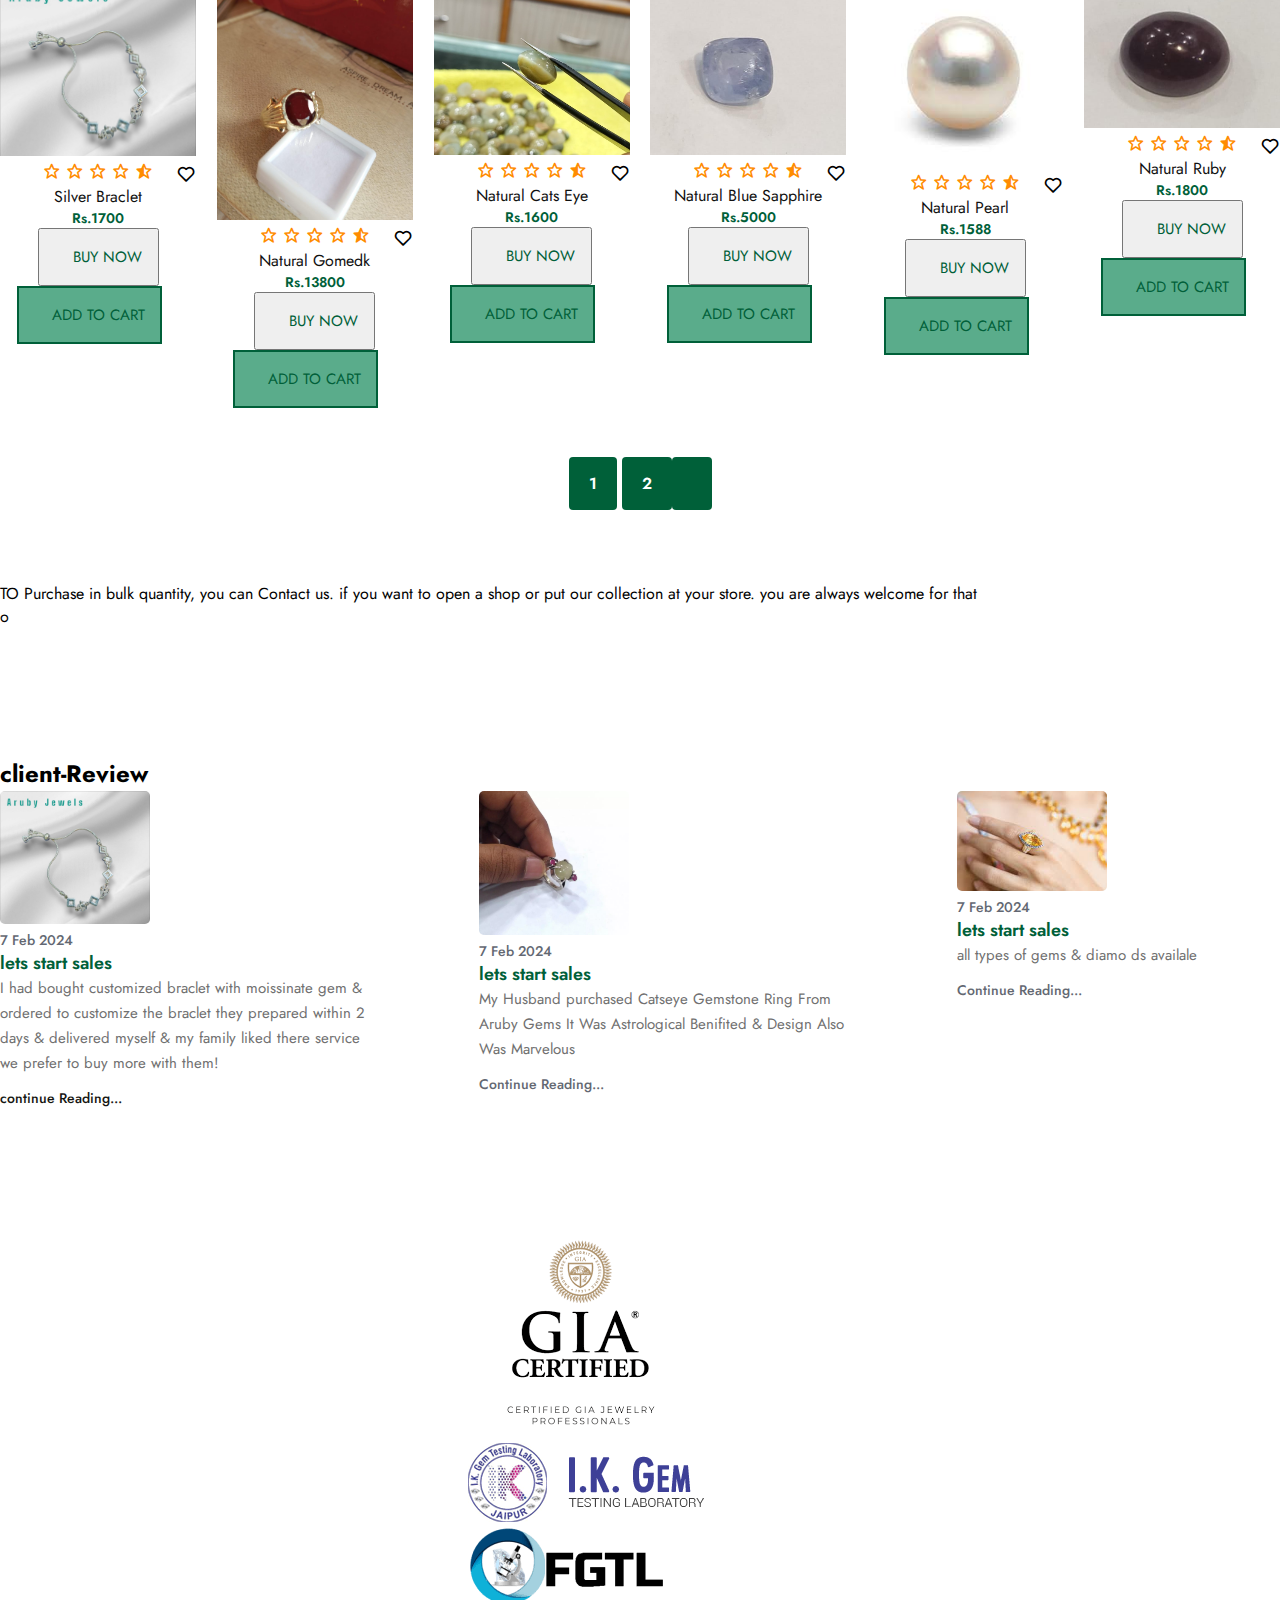
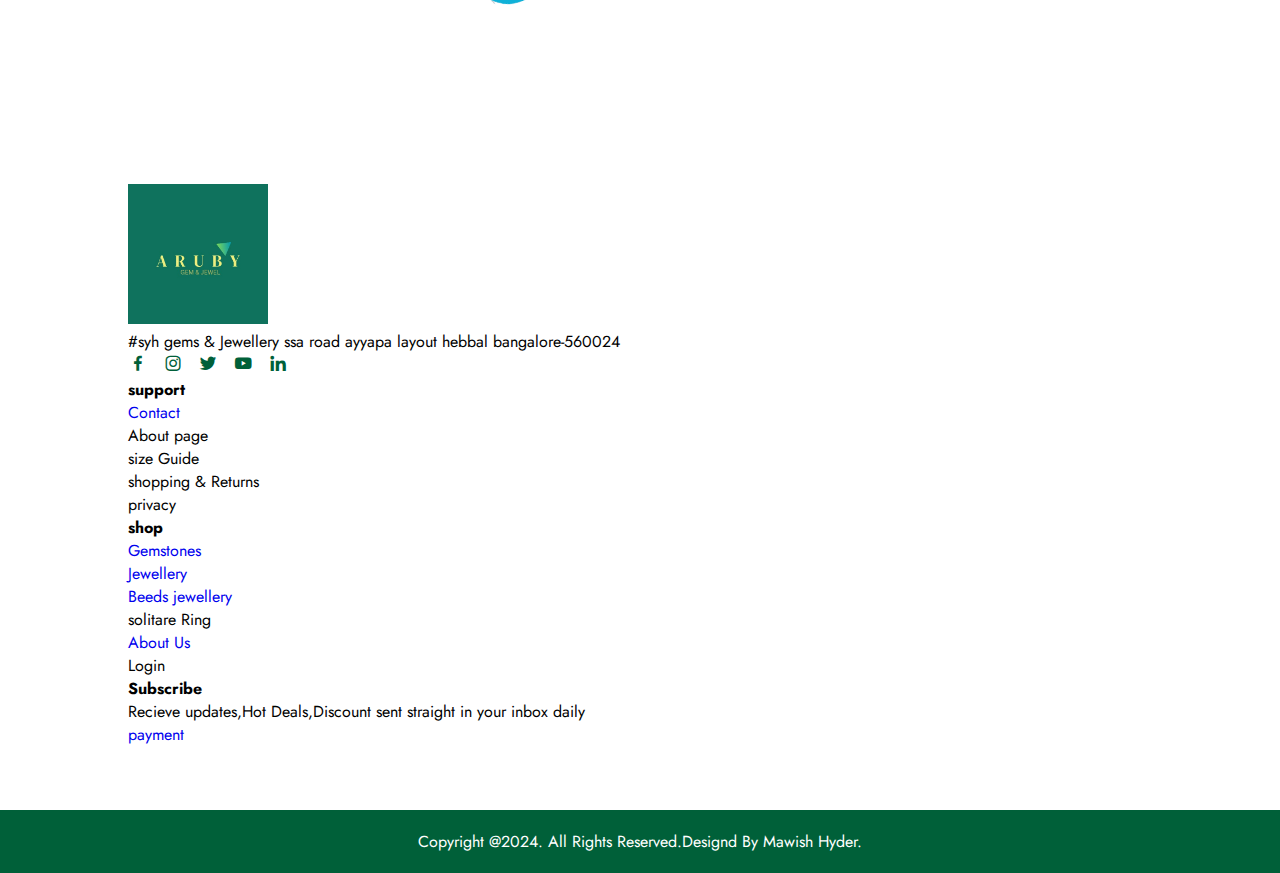
==== commit 5af9f2db: "add this" ====
--- a/index.html
+++ b/index.html
@@ -32,17 +32,20 @@
                 <li><a href="products syh/gemstones.html">Birthstone</a></li>
                 <li><a href="jewellery.html">Jewellery</a></li>
                 <li><a href="beeds/beeds.html">BEEDS</a></li>
+                
 
                 <li><a href="#">Rudhraksh</a></li>
+                <li><a href="pearl.html">Pearl</a></li>
+                <li><a href="about.html">About us</a></li>
                 <li id="lg-bag"><a href="add to cart.html/addtocart.html"><i class="far fa-shopping-bag"></i></a></li>
                 <a href="#" id="close"><i class="far fa-shopping-bag"></i></a>
                 
             </u1>
             <!--for responsive button-->
         <div class="nav-icon">
-            <a href="#"><i class='bx bx-search'></i></a>
+            <a href="index.html"><i class='bx bx-search'></i></a>
             <a href="#"><i class='bx bx-user'></i></a>
-            <a href="#"><i class='bx bx-cart'></i></a>
+            <a href="add to cart.html/"><i class='bx bx-cart'></i></a>
             
             <div class="bx bx-menu" id="menu-icon"></div>
         </div>
@@ -78,18 +81,18 @@
                 </div>
 
                 <div class="arrow">
-                    <a href="emerald.html"><i class='bx bx-right-arrow-alt' ></i>Natural Emerald</a>
+                    <a href="emerald.html"><i class='bx bx-right-arrow-alt' ></i></a>
                 </div>
                 </div>
                 <div class="row">
-                    <img src="pukhraj.webp" alt="" >
+                    <img src="yellow-sapphire-pukhraj.png" alt="" >
                     <div class="product-text">
                         <h5></h5>
                         <p></p>
                     </div>
     
                     <div class="arrow">
-                        <a href="pukhraj.html"><i class='bx bx-right-arrow-alt' ></i>Natural Yellow Sapphire</a>
+                        <a href="yellow-sapphire-pukhraj.png"><i class='bx bx-right-arrow-alt' ></i></a>
                     </div>
                     </div>
                     <div class="row">
@@ -100,7 +103,7 @@
                         </div>
         
                         <div class="arrow">
-                            <a href="coral.html"><i class='bx bx-right-arrow-alt' ></i>Natural Red Coral</a>
+                            <a href="coral.html"><i class='bx bx-right-arrow-alt' ></i></a>
                         </div>
                         </div>
                         <div class="row">
@@ -111,7 +114,7 @@
                             </div>
             
                             <div class="arrow">
-                                <a href="#"><i class='bx bx-right-arrow-alt' ></i>Natural Iolite</a>
+                                <a href="#"><i class='bx bx-right-arrow-alt' ></i></a>
                             </div>
                             </div>
                             <div class="row">
@@ -122,7 +125,7 @@
                                 </div>
                 
                                 <div class="arrow">
-                                    <a href="#"><i class='bx bx-right-arrow-alt' ></i>Natural White Sapphire</a>
+                                    <a href="#"><i class='bx bx-right-arrow-alt' ></i></a>
                                 </div>
                                 </div>
                     <div class="row">
@@ -133,7 +136,7 @@
                         </div>
 
                         <div class="arrow">
-                    <a href="blue.html"><i class='bx bx-right-arrow-alt' ></i>Natural Blue Sapphire</a>
+                    <a href="blue.html"><i class='bx bx-right-arrow-alt' ></i></a>
                 </div>
                 </div>
                 <div class="row">
@@ -143,7 +146,7 @@
                         <p></p>
                     </div>
                         <div class="arrow">
-                            <a href="cats.html"><i class='bx bx-right-arrow-alt' ></i>Natural Cats Eye</a>
+                            <a href="cats.html"><i class='bx bx-right-arrow-alt' ></i></a>
                         </div>
                     </div>
                         <div class="row">
@@ -153,7 +156,7 @@
                                 <p></p>
                             </div>
                             <div class="arrow">
-                                <a href="#"><i class='bx bx-right-arrow-alt' ></i>Natural Fairoza</a>
+                                <a href="#"><i class='bx bx-right-arrow-alt' ></i></a>
                             </div>
                             </div>
                             <div class="row">
@@ -164,7 +167,7 @@
                                 </div>
         
                                 <div class="arrow">
-                            <a href="ruby.html"><i class='bx bx-right-arrow-alt' ></i>Natural Ruby</a>
+                            <a href="ruby.html"><i class='bx bx-right-arrow-alt' ></i></a>
                         </div>
                         </div>
                         <div class="row">
@@ -174,7 +177,7 @@
                                 <p></p>
                             </div>
                                 <div class="arrow">
-                                    <a href="pearl.html"><i class='bx bx-right-arrow-alt' ></i>Pearl</a>
+                                    <a href="pearl.html"><i class='bx bx-right-arrow-alt' ></i></a>
                                 </div>
                             </div>
                                 <div class="row">
@@ -184,7 +187,7 @@
                                         <p></p>
                                     </div>
                                     <div class="arrow">
-                                        <a href="beeds/beeds.html"><i class='bx bx-right-arrow-alt' ></i>Beeds</a>
+                                        <a href="beeds/beeds.html"><i class='bx bx-right-arrow-alt' ></i></a>
                                     </div>
                                     </div>
                         </div>
--- a/style.css
+++ b/style.css
@@ -0,0 +1,565 @@
+*{
+    
+    margin: 0;
+    padding:0;
+    box-sizing: border-box;
+    scroll-behavior: smooth;
+    font-family:'jost',sans-serif;
+    list-style: none;
+    text-decoration: none;
+}
+header{
+    position:fixed;
+    width: 100%;
+    top: 0;
+    right: 0;
+    z-index: 1000;
+    display: flex;
+    align-items: center;
+    justify-content: space-between;
+    padding: 20px 10%;
+}
+.logo img{
+    max-width: 120px;
+    height: auto;
+}
+.navmenu{
+    display:flex;
+}
+.navmenu a{
+    color: #006039;
+    font-size: 15px;
+    text-transform: capitalize;
+    padding: 14px 16px;
+    font-weight: 400;
+    transition: all .42s ease;
+    display: inline-block;
+}
+    .navmenu a:hover{
+        color:#f3f4f6;
+    }
+    .nav-icon{
+    display: flex;
+    align-items: center;
+}
+.nav-icon i{
+    margin-right: 20px;
+    color: #2c2c2c;
+    font-size: 25px;
+    font-weight: 400;
+    transition: all .42s ease;
+}
+.nav-icon i:hover{
+    transform: scale(1.1);
+    color: #006039;
+}
+
+#menu-icon{
+    font-size: 35px;
+    color: rgb(25, 184, 88);
+    z-index: 10001;
+    cursor: pointer;
+
+}
+section{
+    padding: 5% 10%;
+}
+.main-home{
+    width: 100;
+    height: 100vh;
+    background-image: url(yell.jpg);
+    background-position: center;
+    background-size: cover;
+    display: grid;
+    grid-template-columns: repeat(1, 1fr);
+    align-items: center;
+
+}
+.main-text h5{
+    color: #006039;
+    font-size: 16px;
+    text-transform: capitalize;
+    font-weight: 500;
+}
+.main-text h1{
+    color: #006039;
+    font-size: 65px;
+    text-transform: capitalize;
+    line-height: 1.1;
+    font-weight: 600;
+    margin: 6px 0 10px;
+
+}
+.main-text p{
+    color: #00203FFF;
+    font-size: 20px;
+    font-style: italic;
+    margin-bottom: 20px;
+
+}
+.main-btn{
+    display: inline-block;
+    color: #006039;
+    font-size: 16px;
+    font-weight: 500;
+    text-transform: capitalize;
+    border: 2px solid #2c2c2c;
+    padding: 12px 25px;
+    transition: all .42s ease;
+
+}
+.main-btn:hover{
+
+background-color: #006039;
+color: #fff;
+}
+.main-btn i{
+    vertical-align: middle;
+}
+.down-arrow{
+    position: absolute;
+    top: 85%;
+    right: 11%;
+}
+.down i{
+    font-size: 30px;
+    color: #2c2c2c;
+    border: 2px solid #2c2c2c;
+    border-radius: 50px;
+    padding: 12px 12px;
+}
+.down i:hover{
+    background-color: #006039;
+    color: #006039;
+    transition: all 42s ease;
+}
+header.sticky{
+    background: #fff;
+    padding: 20px 10%;
+    box-shadow: 0px 0px 10px rgb(0 0 0 / 10%);
+}
+/* trending-section-css */
+.center-text{
+    text-align: center;
+}
+.center-text h2{
+    color: #006039;
+    font-size: 28px;
+    text-transform: capitalize;
+    text-align: center;
+    margin-bottom: 36px;
+}
+.center-text span{
+    color: #006039;
+}
+.product-content{
+    display: grid;
+    grid-template-columns: repeat(auto-fit,minmax(200px, auto));
+    gap: 1.3rem;
+    align-items: center;
+    margin-top: 2rem;
+    text-align: center;
+}
+.row{
+    position: relative;
+    transition: all .35s ease;
+}
+.row img{
+    width: 100%;
+    height: auto;
+}
+.product-text{
+    position: absolute;
+    top: 50px;
+    left: 50px;
+}
+.product-text h5{
+    font-size: 19px;
+    letter-spacing: 2px;
+    margin-bottom: 1rem;
+}
+.product-text p{
+    color: #006039;
+    font-size: 15px;
+    letter-spacing: 1px;
+    font-weight: 400;
+}
+.row .arrow{
+    position: absolute;
+    bottom: 40px;
+    left: 50px;
+}
+.row .arrow{
+    height: 35px;
+    width: 35px;
+    background: var(--bg-color);
+    border-radius: 50%;
+    font-size: 20px;
+    color: var(--text-color);
+    display: inline-flex;
+    align-items: center;
+    justify-content: center;
+    transition: all .35s ease;
+}
+.row:hover{
+    transform: scale(0.9) translate(-5px);
+    cursor: pointer;
+}
+.row:hover{
+    background: var(--main-color);
+    color: var(--bg-color);
+}
+/*trending-section-css */
+.center-text h2{
+    color: #006039;
+    font-size: 28px;
+    text-transform: capitalize;
+    text-align: center;
+    margin-bottom: 30px;
+}
+.center-text span{
+    color:#EE1C47;
+}
+.products{
+    display: grid;
+    grid-template-columns: repeat(auto-fit,minmax(180px,auto));
+    gap: 1.3rem;
+    text-align: center;
+}
+.row{
+    position: relative;
+    transition: all .40s;
+}
+.row img{
+    width: 100%;
+    height: auto;
+    transition: all .40s;
+}
+
+.row img:hover{
+    transform: scale(0.9);
+}
+.product-text h5{
+    position: absolute;
+    top: 13px;
+    left: 13px;
+    color:#006039;
+    font-size: 12px;
+    font-weight: 500;
+    text-transform: uppercase;
+    background-color:;
+    padding: 0px 0px;
+    border-radius: 2px;
+}
+.heart-icon{
+position: absolute;
+right: 0;
+font-size: 20px;
+}
+.heart-icon:hover{
+    color: #EE1C47;
+}
+.ratting i{
+    color: #ff8c00;
+    font-size: 18px;
+}
+.price h4{
+    color: #111;
+    font-size: 16px;
+    text-transform: capitalize;
+    font-weight: 400;
+}
+.price p{
+    color: #006039;
+    font-size: 14px;
+    font-weight: 600;
+    }
+    .btn-group{
+        margin-top: 22px;
+    }
+    .btn-groups button{
+        display: inline-block;
+        font-size: 15px;
+        font-family: inherit;
+        text-transform: uppercase;
+        padding: 16px 15px;
+        color: #006039;
+        cursor: pointer;
+        transition: all 0.3s ease;
+    }
+    .btn-groups button .fas{
+        margin-right: 18px;
+     }
+     .add-cart-btn{
+        background-color: #5aac8b;
+        border: 2px solid #006039;
+        margin-right: 18px;
+     }
+     .add-cart-btn:hover{
+        background-color: #006039;
+        color: #f3f4f6;
+     }
+     .whts logo{
+        position: relative;
+        transition: all .40s;
+    }
+    .whts logo img{
+        width: 50%;
+        height: auto;
+        transition: all .40s;
+    }
+    
+    .whts logo img:hover{
+        transform: scale(0.9);
+    }
+    .brand{
+        padding: 50px 14%;
+    }
+    .brand-content{
+        display: grid;
+    grid-template-columns: repeat(auto-fit,minmax(350px, auto));
+    gap: 2rem;
+    align-items: center;
+    justify-content: center;
+
+    }
+    .main img{
+        width: 100%;
+        height: auto;
+        opacity: o.6;
+        transition: all .35s ease;
+        cursor: pointer;
+    }
+    .main img:hover{
+        opacity: 1;
+    }
+    #pagination{
+        text-align: center;
+    }
+    #pagination a{
+        text-decoration: none;
+        background-color: #006039;
+        padding: 15px 20px;
+        border-radius: 4px;
+        color: #fff;
+        font-weight: 600;
+    }
+    #pagination a i{
+        font-size: 16px;
+        font-weight: 600;
+    }
+    #prodetails{
+        display: flex;
+        margin-top: 20px;
+    }
+    #prodetails .single-pro-image{
+        width: 40%;
+        margin-right: 50px;
+    }
+    .small-img-group{
+        display: flex;
+        justify-content: space-between;
+    }
+    .small-img-col {
+        flex-basis: 24%;
+        cursor: pointer;
+    }
+    #prodetails .single-pro-details{
+        width: 50%;
+        padding-top: 30px;
+    }
+    #prodetails .single-pro-details h4{
+        padding: 40px 0 20px 0;
+    }
+    #prodetails .single-pro-details h2{
+        font-size: 26px;
+    }
+    #prodetails .single-pro-details select{
+        display: block;
+        padding: 5px 10px;
+        margin-bottom: 10px;
+    }
+    #prodetails .single-pro-details button{
+        background-color: #006039;
+        color: #fff;
+    }
+    #prodetails .single-pro-details span{
+        line-height: 25px;
+    }
+
+    .client-reviews{
+      background-color: #006039;
+    }
+    .reviews{
+        text-align: center;
+    }
+    .reviews h3{
+        color: #e89090;
+        font-size: 25px;
+        text-transform: capitalize;
+        text-align: center;
+        font-weight: 700;
+    }
+    .reviews img{
+        width: 100px;
+        height: auto;
+        border-radius: 50px;
+        margin: 10px 0;
+    }
+    .reviews p{
+        color: #707070;
+        font-size: 16px;
+        font-weight: 400;
+        line-height: 25px;
+        margin-bottom: 10px;
+    }
+    .reviews h2{
+        font-size: 22px;
+        color: #b43535;
+        font-weight: 400;
+        text-transform: capitalize;
+        margin-bottom: 2px;
+    }
+    .up-counter-text h2{
+        text-align: center;
+        color: #111;
+        font-size: 25px;
+        text-transform: capitalize;
+        font-weight: 700;
+        margin-bottom: 30px;
+    }
+    .cart img{
+        width: 150px;
+        height: auto;
+        border-radius: 5px;
+
+    }
+    .update-cart{
+        display: grid;
+        grid-template-columns: repeat(auto-fit, minmax(150px, auto));
+        gap: 1rem;
+    }
+    .cart h5{
+        color: #636872;
+        font-size: 14px;
+        text-transform: capitalize;
+        font-weight: 500;
+    }
+    .cart h4{
+        color: #006039;
+        font-size: 18px;
+        font-weight: 600;
+    }
+    .cart p{
+        color: #707070;
+        font-size: 15px;
+        max-width: 380px;
+        line-height: 25px;
+        margin-bottom: 12px;
+    }
+    .cart h6{
+        color: #151511;
+        font-size: 14px;
+        font-weight: 500;
+    }
+    .contact{
+        background-color: #006039;
+    }
+    .contact-info{
+        display: grid;
+        grid-template-columns: repeat(auto-fit,minmax(160px,auto));
+        gap: 3rem;
+        text-align: center;
+    }
+    .first-info img{
+        width: 140px;
+        height: auto;
+    }
+    .contact-info h4{
+        color: #212529;
+        font-size: 14px;
+        text-transform: uppercase;
+        margin-bottom: 10px;
+    }
+    .contact-info p{
+        color: #565656;
+        font-size: 14px;
+        font-weight: 400;
+        text-transform: capitalize;
+        line-height: 1.5;
+        margin-bottom: 10px;
+        cursor: pointer;
+        transition: all .42s;
+    }
+    .contact-info p:hover{
+        color:#006039;
+    }
+    .social-icon i{
+        color: #006039;
+        margin-right: 10px;
+        font-size: 20px;
+        transition: all .42s;
+
+    }
+    .social-icon i:hover{
+        transform: scale(1.3);
+    }
+    .end-text{
+        background-color: #006039;
+        text-align: center;
+        padding: 20px;
+    }
+    .end-text p{
+        color: #fff;
+        text-transform: capitalize;
+
+
+    }
+    /*Responsive*/
+  @media(max-width:890px){
+    header{
+        padding: 20px 3%;
+        transition: .4s;
+    }
+}
+@media(max-width:630px){
+    .main-text h1{
+        font-size: 50px;
+        transition: .4s;
+    }
+    .main-text p{
+        font-size: 18px;
+        transition: .4s;
+    }
+    .main-btn{
+        padding: 10px 20px;
+        transition: .4s;
+     }
+}
+
+@media(max-width:750px){
+
+.navmenu{
+    position: absolute;
+    top: 100%;
+    right: -100%;
+    width: 300px;
+    height: 130vh;
+    background: #edfff1;
+    display: flex;
+    flex-direction: column;
+    align-items: center;
+    padding: 120px 30px;
+    transition: all .42s ;
+    
+}
+}
+.navmenu a{
+    display: block;
+    margin: 18px 16;
+}
+.navmenu.open{
+    right: 0;
+
+}
+
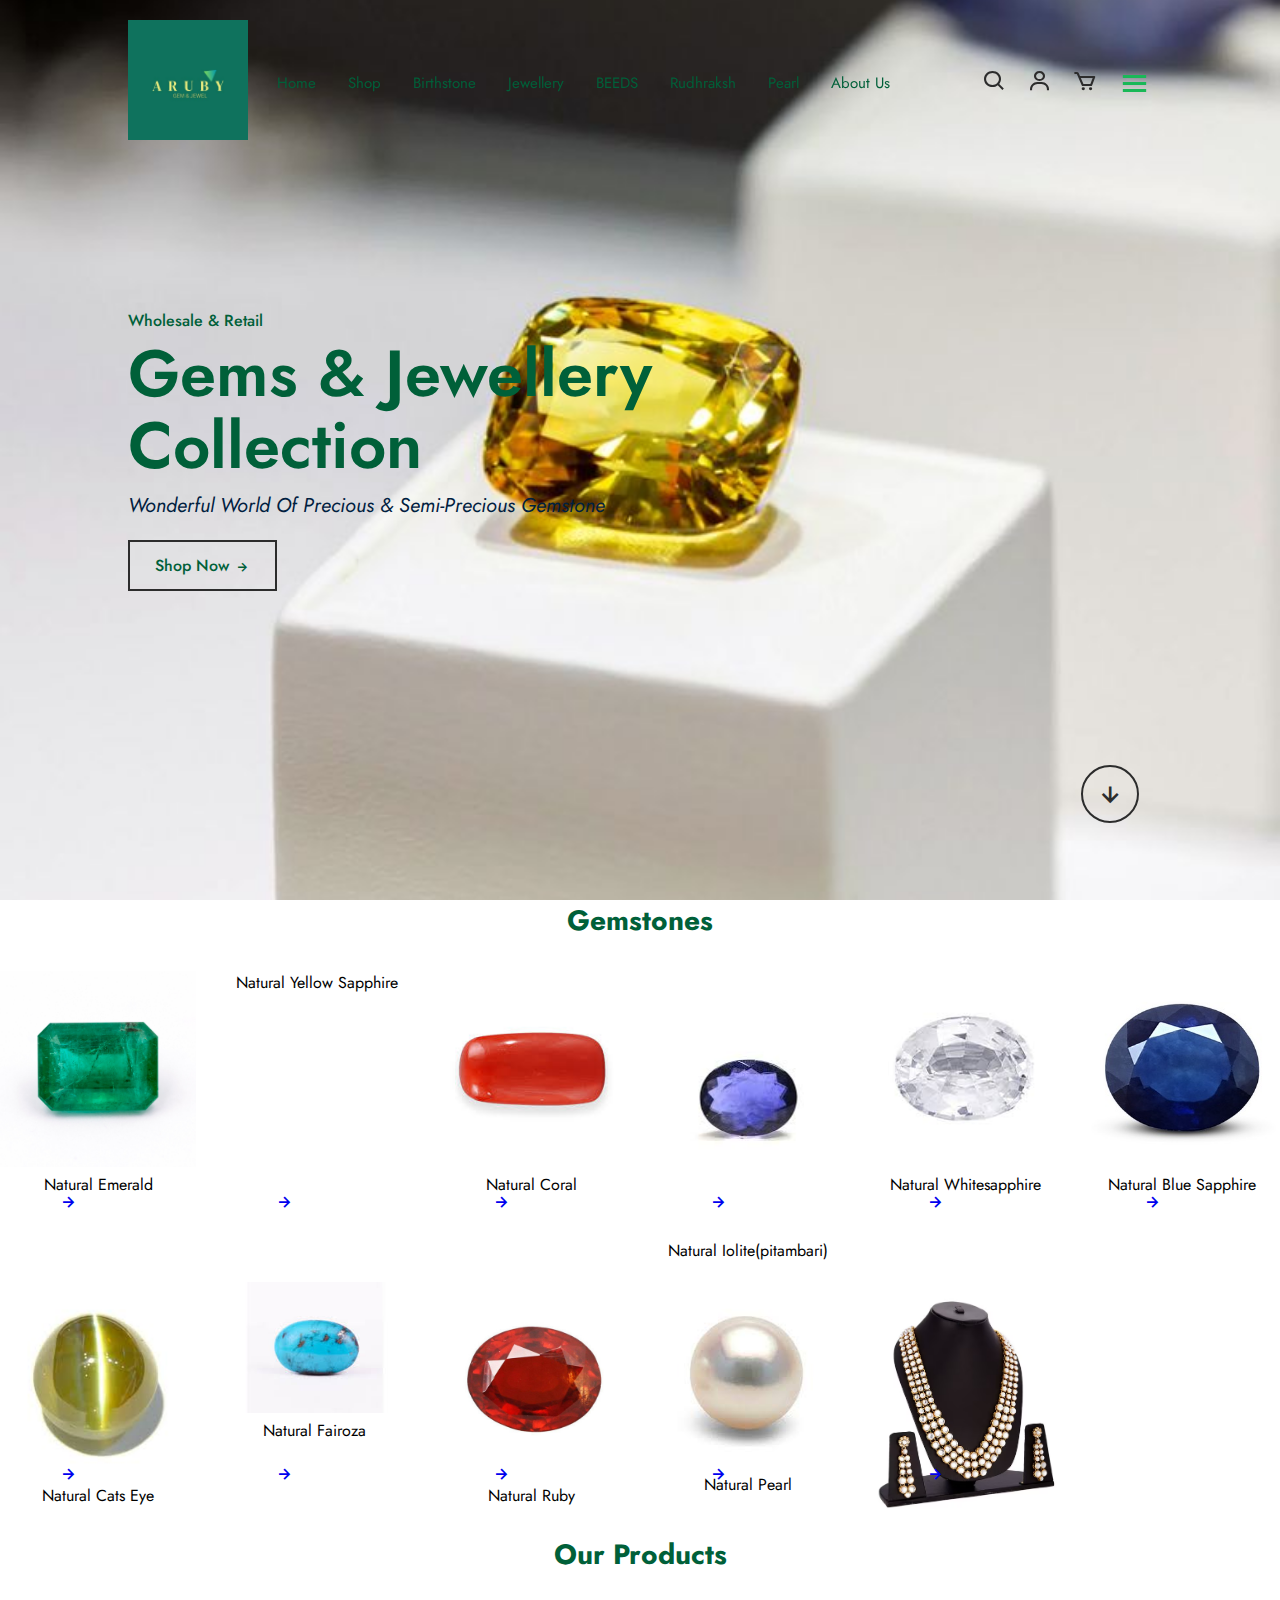
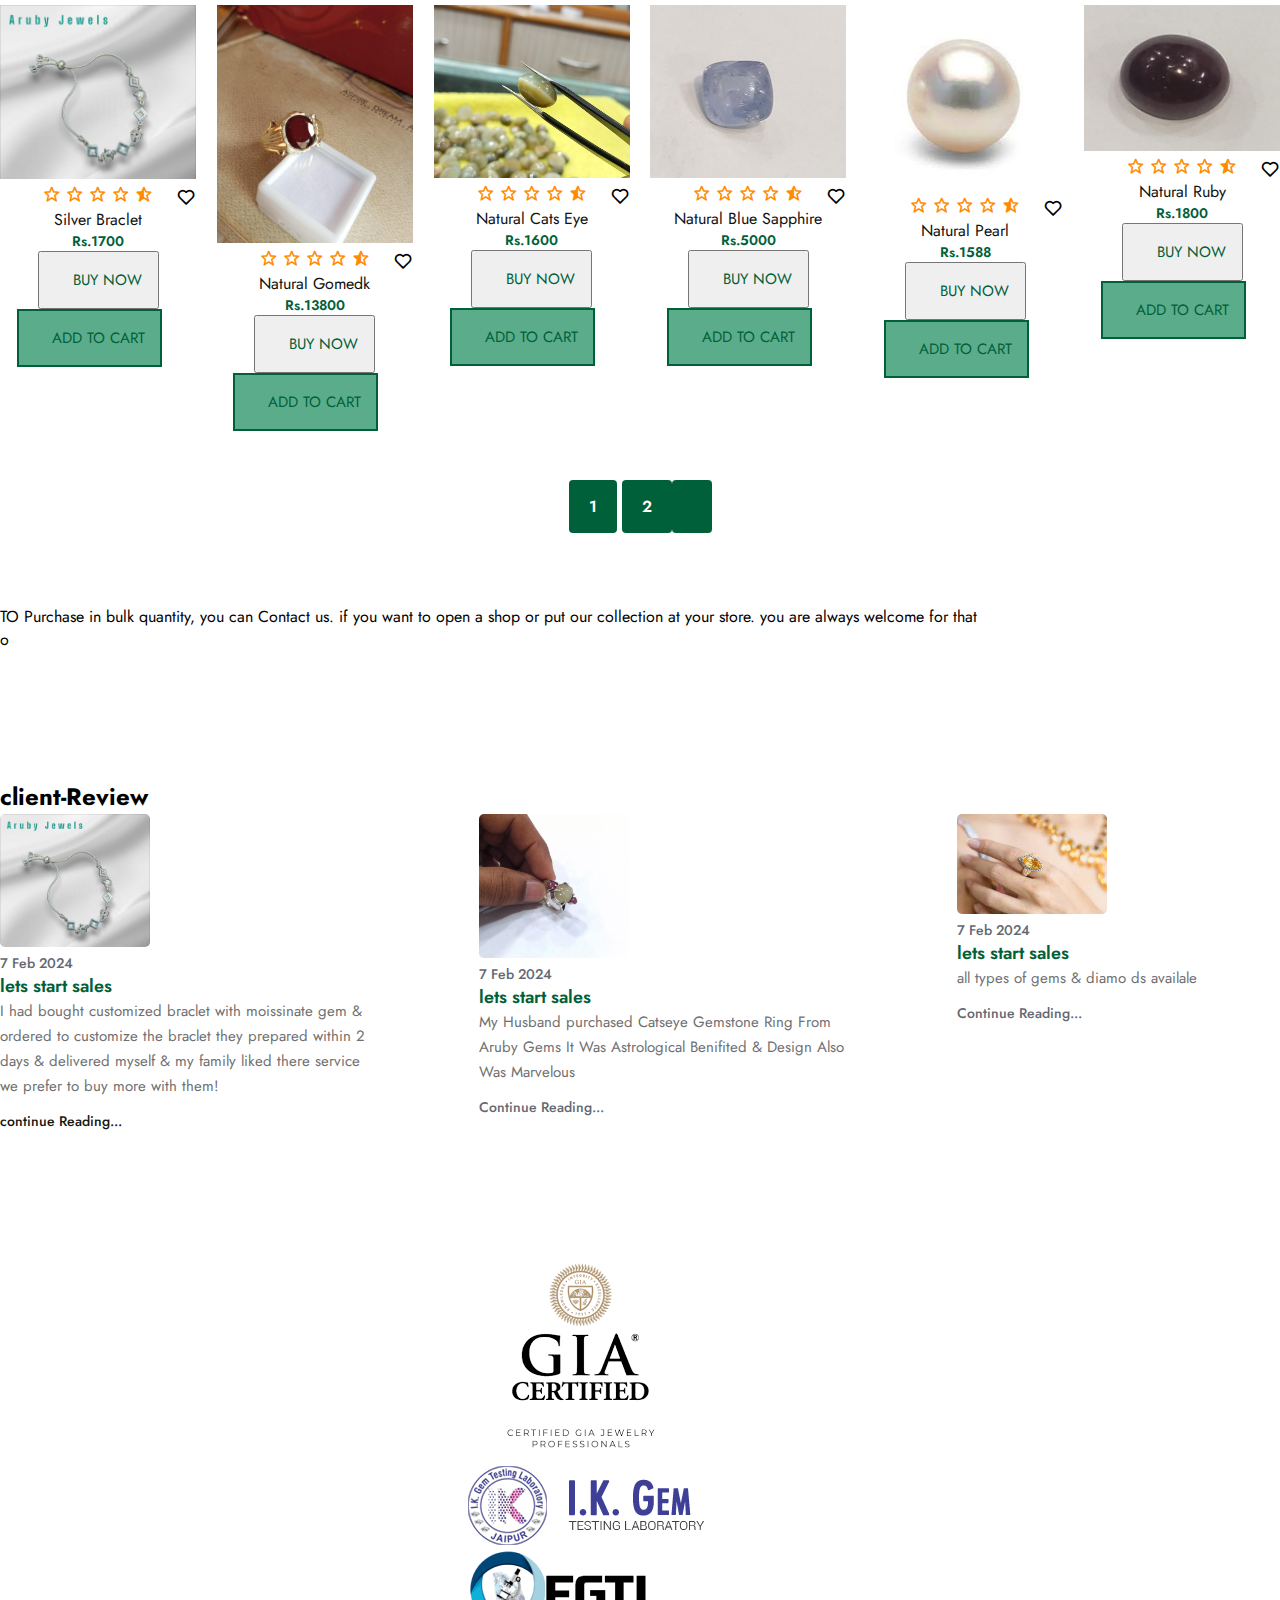
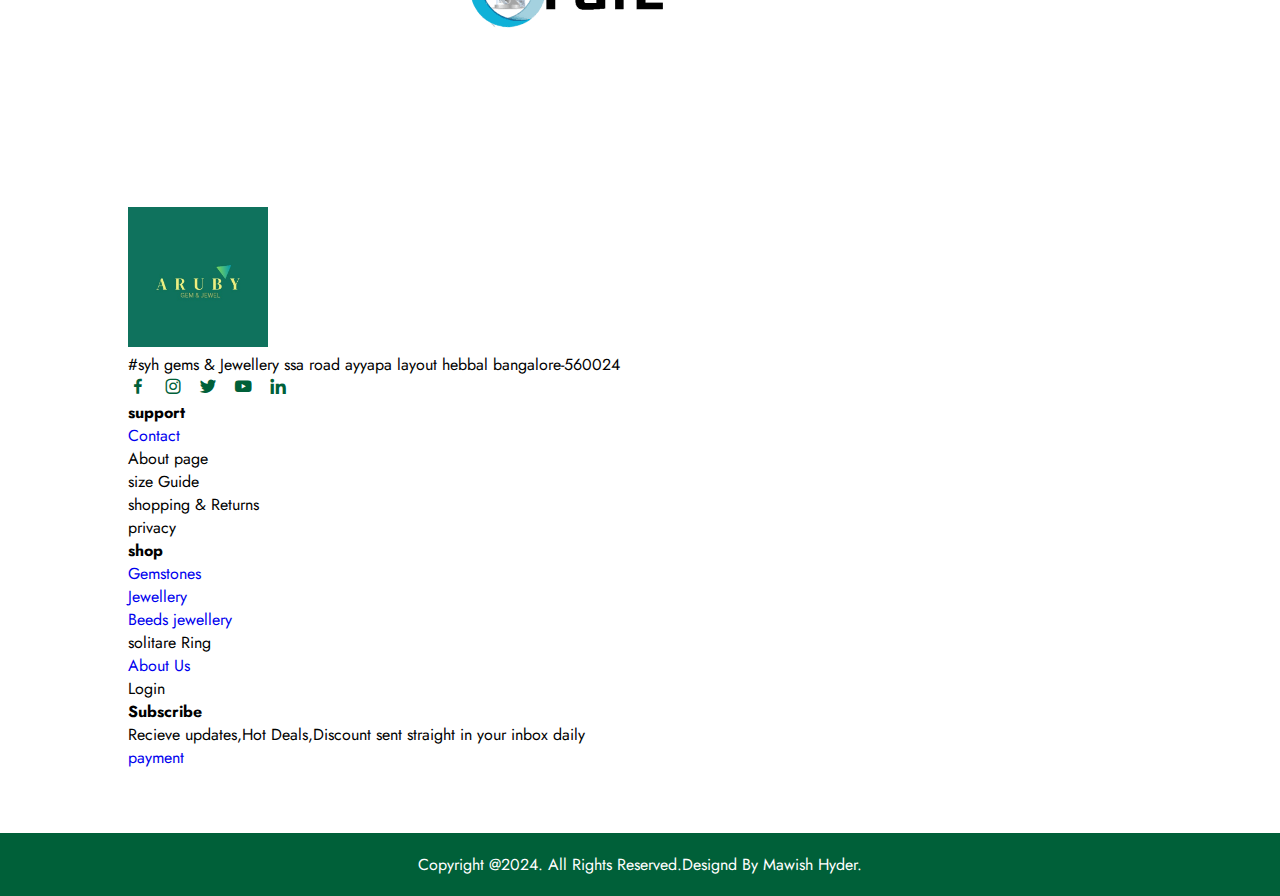
==== commit d667e19b: "add this" ====
--- a/index.html
+++ b/index.html
@@ -83,6 +83,7 @@
                 <div class="arrow">
                     <a href="emerald.html"><i class='bx bx-right-arrow-alt' ></i></a>
                 </div>
+                <a>Natural Emerald</a>
                 </div>
                 <div class="row">
                     <img src="yellow-sapphire-pukhraj.png" alt="" >
@@ -94,6 +95,7 @@
                     <div class="arrow">
                         <a href="yellow-sapphire-pukhraj.png"><i class='bx bx-right-arrow-alt' ></i></a>
                     </div>
+                    <a>Natural Yellow Sapphire</a>
                     </div>
                     <div class="row">
                         <img src="coral.jpg" alt="" >
@@ -105,6 +107,7 @@
                         <div class="arrow">
                             <a href="coral.html"><i class='bx bx-right-arrow-alt' ></i></a>
                         </div>
+                        <a>Natural Coral</a>
                         </div>
                         <div class="row">
                             <img src="iolite.jpg" alt="" >
@@ -116,6 +119,7 @@
                             <div class="arrow">
                                 <a href="#"><i class='bx bx-right-arrow-alt' ></i></a>
                             </div>
+                            <a>Natural Iolite(pitambari)</a>
                             </div>
                             <div class="row">
                                 <img src="white sapphire.jpg" alt="" >
@@ -127,6 +131,7 @@
                                 <div class="arrow">
                                     <a href="#"><i class='bx bx-right-arrow-alt' ></i></a>
                                 </div>
+                                <a>Natural Whitesapphire</a>
                                 </div>
                     <div class="row">
                         <img src="Blue-Sapphire-Gemstone111111111 copy.jpg" alt="" >
@@ -138,6 +143,7 @@
                         <div class="arrow">
                     <a href="blue.html"><i class='bx bx-right-arrow-alt' ></i></a>
                 </div>
+                <a>Natural Blue Sapphire</a>
                 </div>
                 <div class="row">
                     <img src="cats eye ew.jpg" alt="" >
@@ -148,6 +154,7 @@
                         <div class="arrow">
                             <a href="cats.html"><i class='bx bx-right-arrow-alt' ></i></a>
                         </div>
+                        <a>Natural Cats Eye</a>
                     </div>
                         <div class="row">
                             <img src="ira fairoa ew.jpg" alt="" >
@@ -158,6 +165,7 @@
                             <div class="arrow">
                                 <a href="#"><i class='bx bx-right-arrow-alt' ></i></a>
                             </div>
+                            <a>Natural Fairoza</a>
                             </div>
                             <div class="row">
                                 <img src="gomed-hessonite-stone.jpg" alt="" >
@@ -169,6 +177,7 @@
                                 <div class="arrow">
                             <a href="ruby.html"><i class='bx bx-right-arrow-alt' ></i></a>
                         </div>
+                        <a>Natural Ruby</a>
                         </div>
                         <div class="row">
                             <img src="pearl.jpg" alt="" >
@@ -179,6 +188,7 @@
                                 <div class="arrow">
                                     <a href="pearl.html"><i class='bx bx-right-arrow-alt' ></i></a>
                                 </div>
+                                <a>Natural Pearl</a>
                             </div>
                                 <div class="row">
                                     <img src="beedsimg.avif" alt="" >
